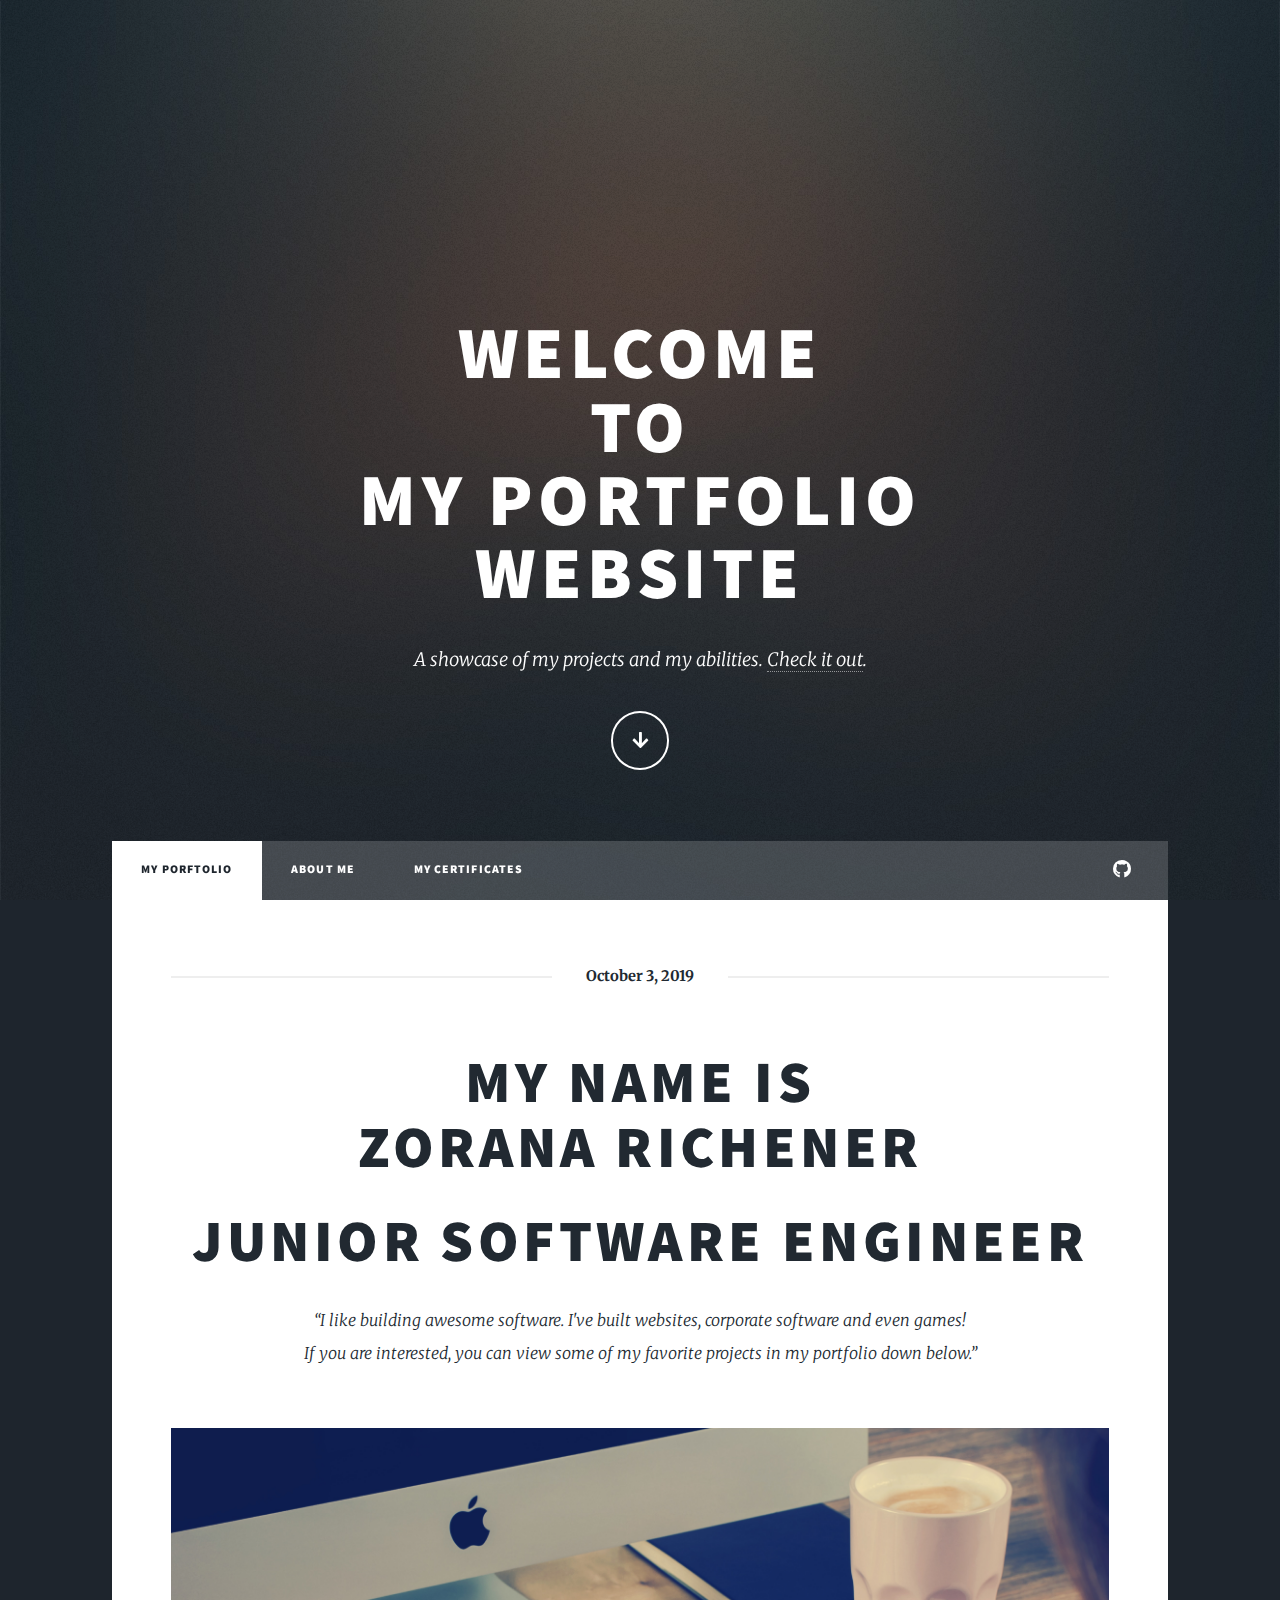
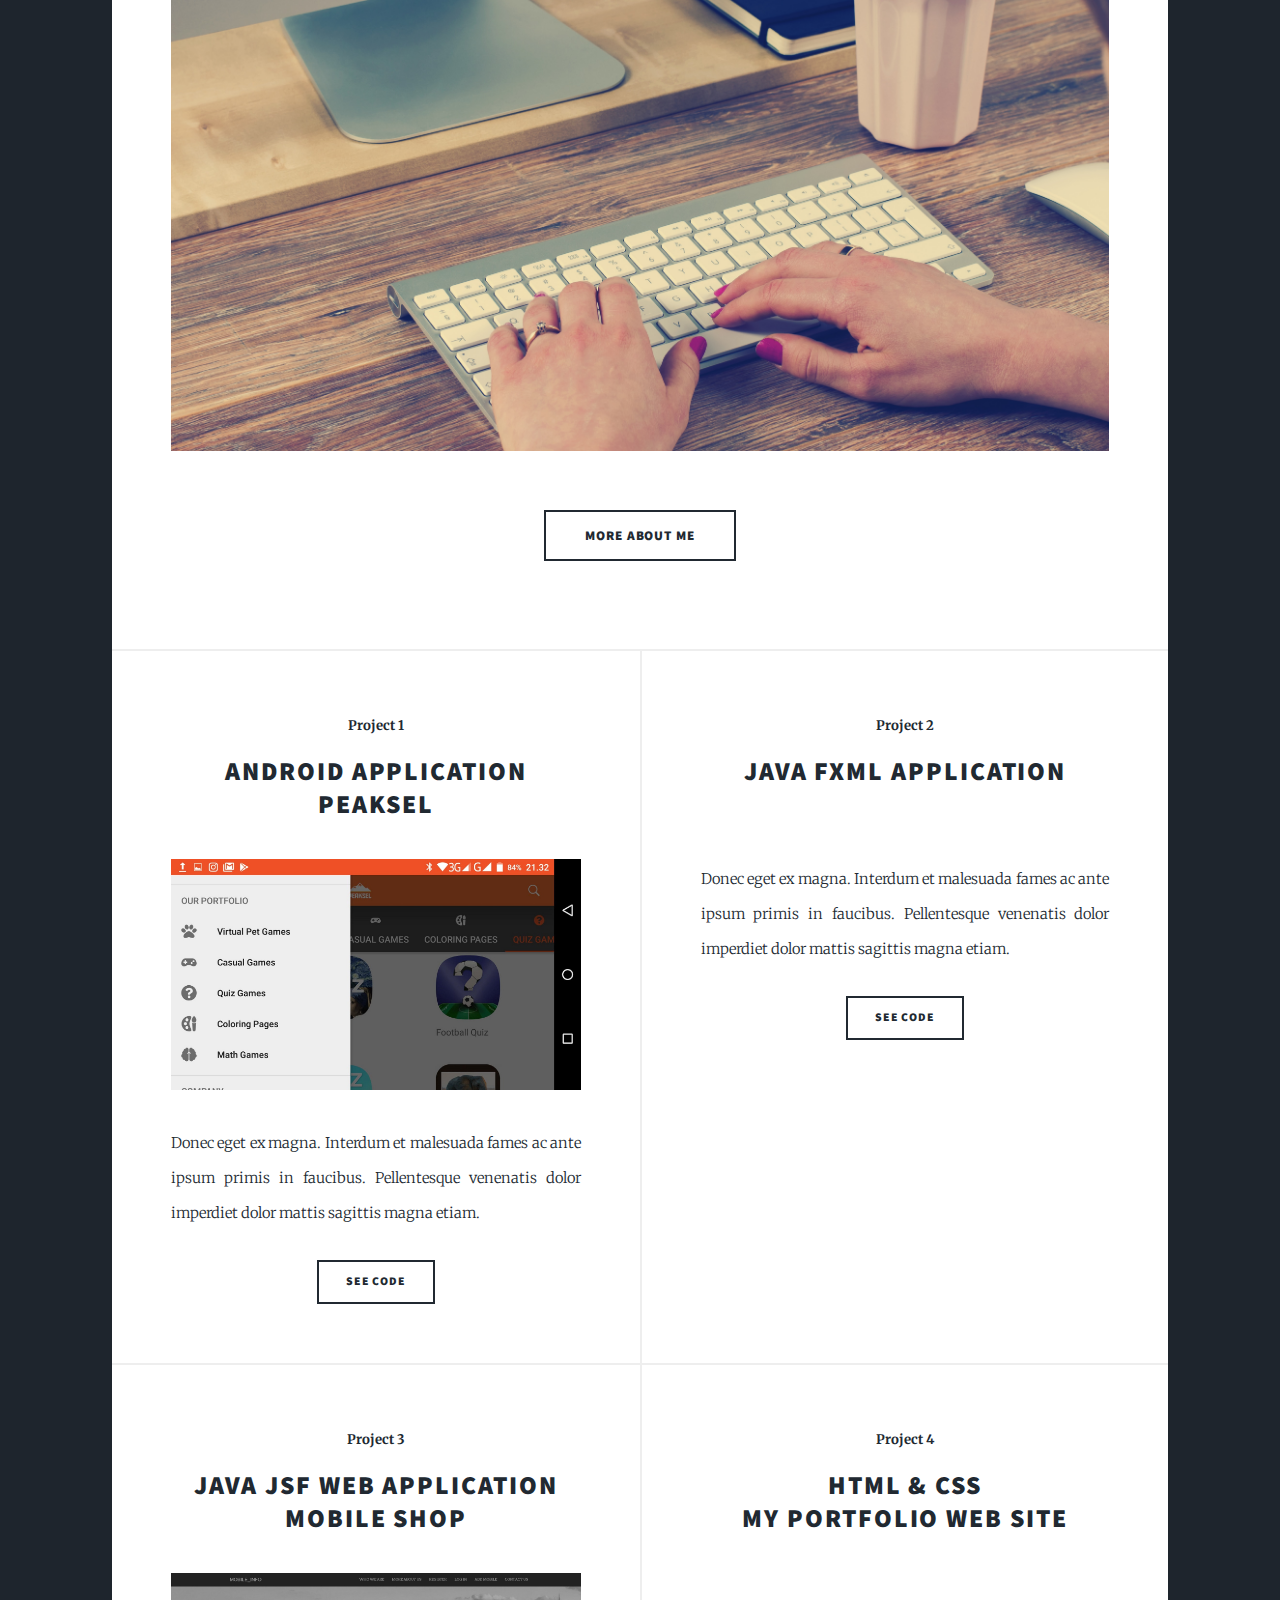
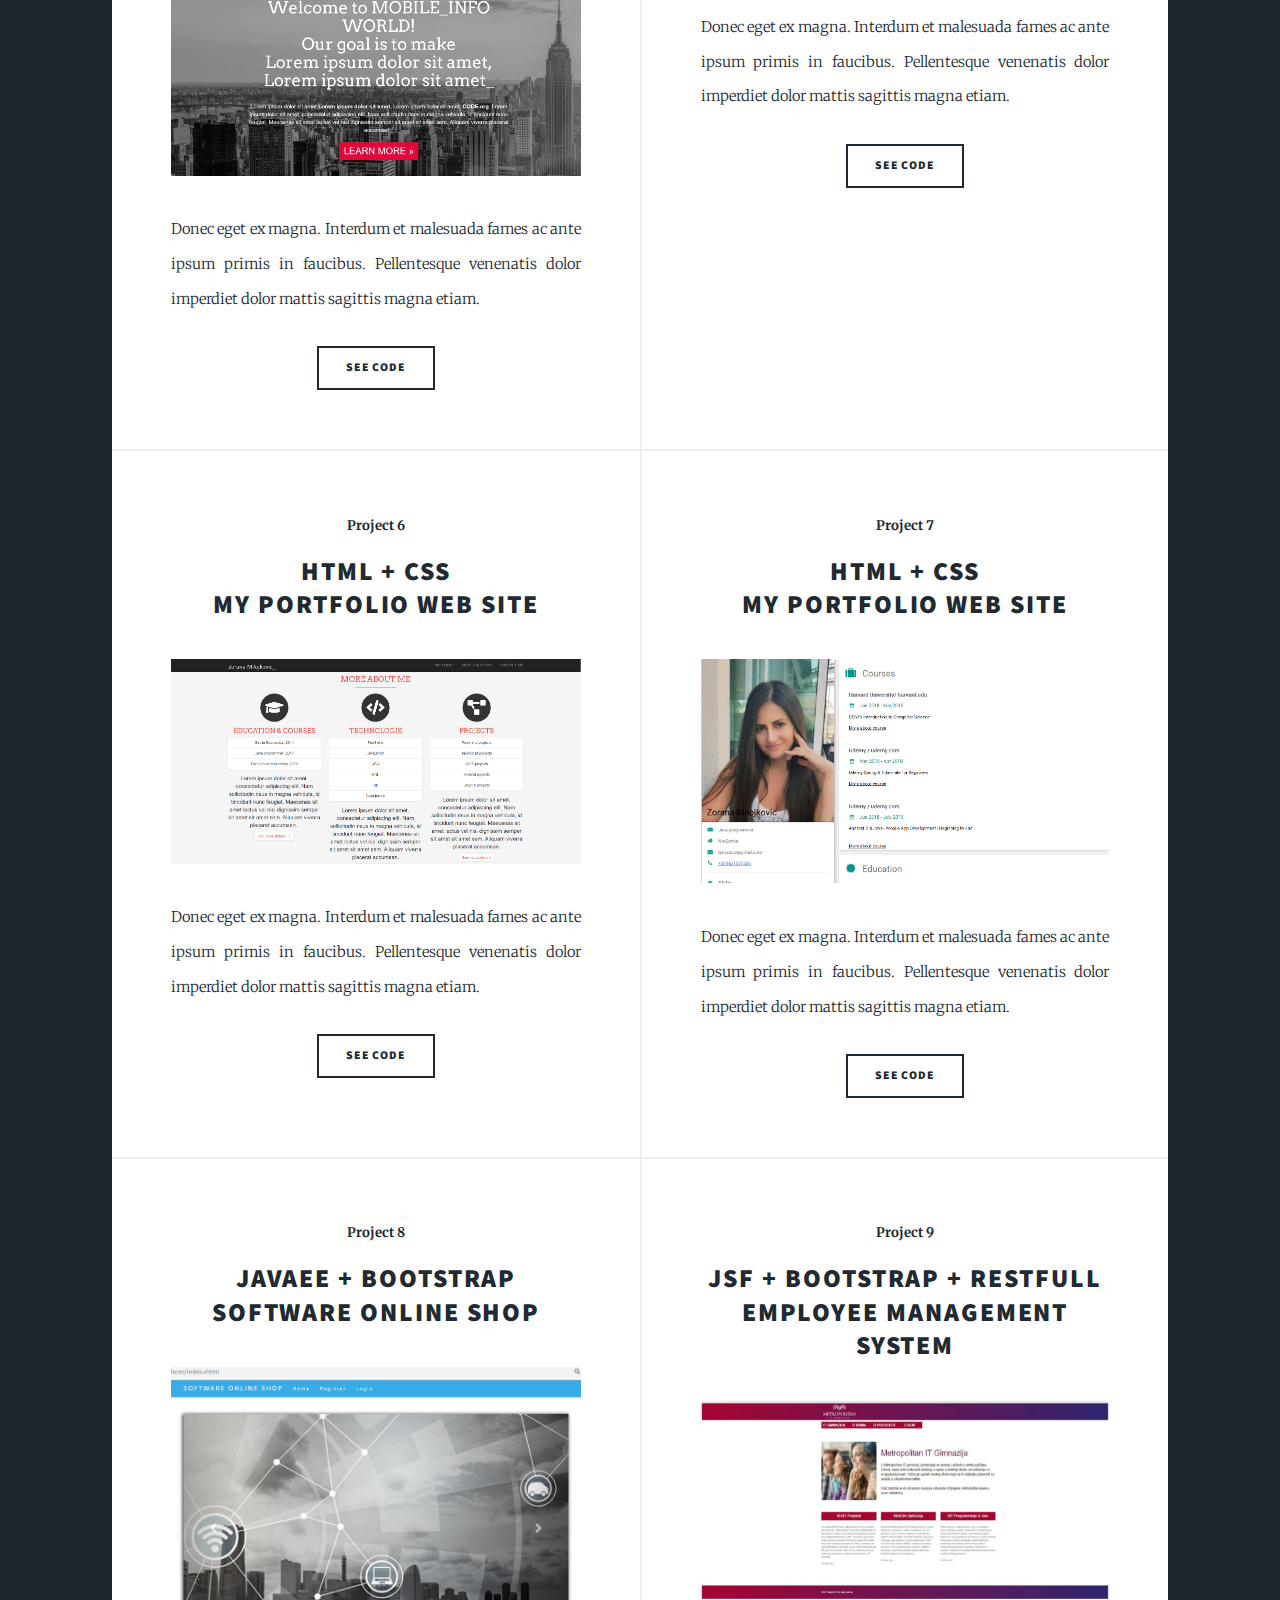
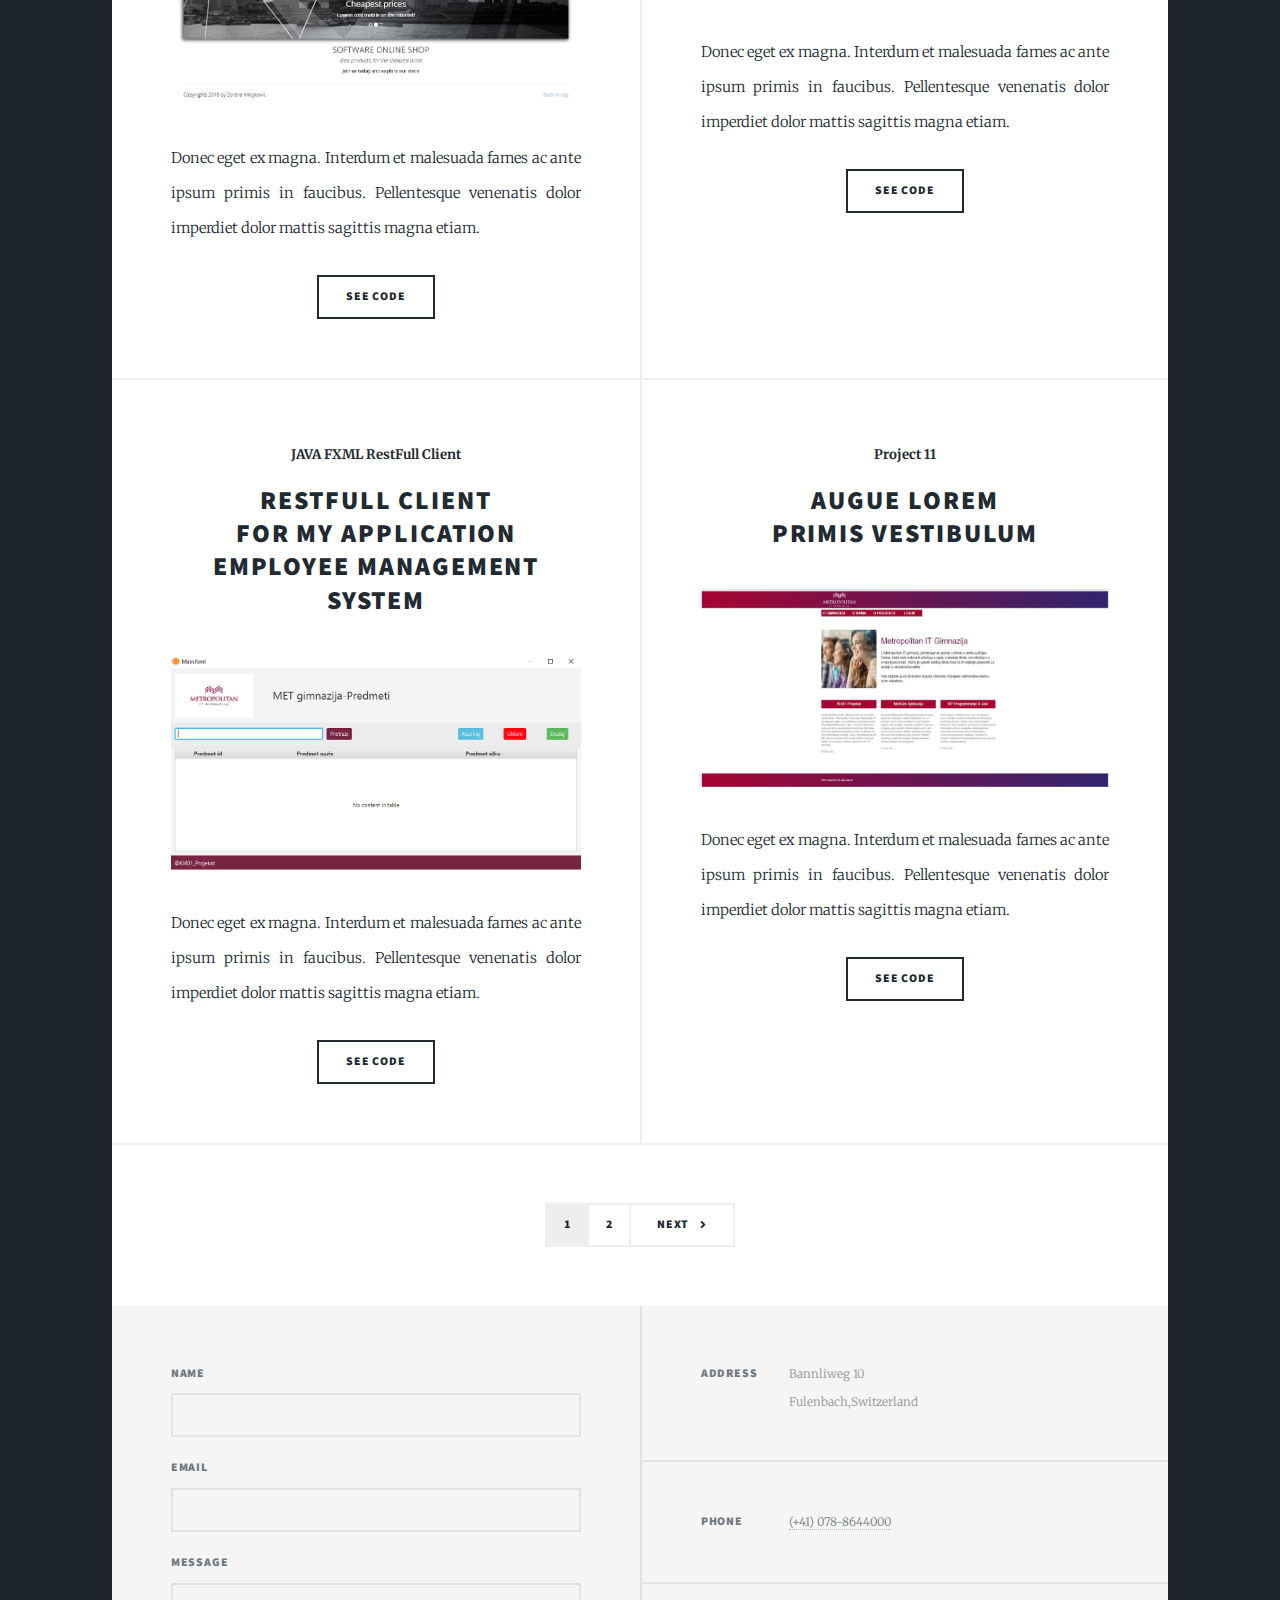
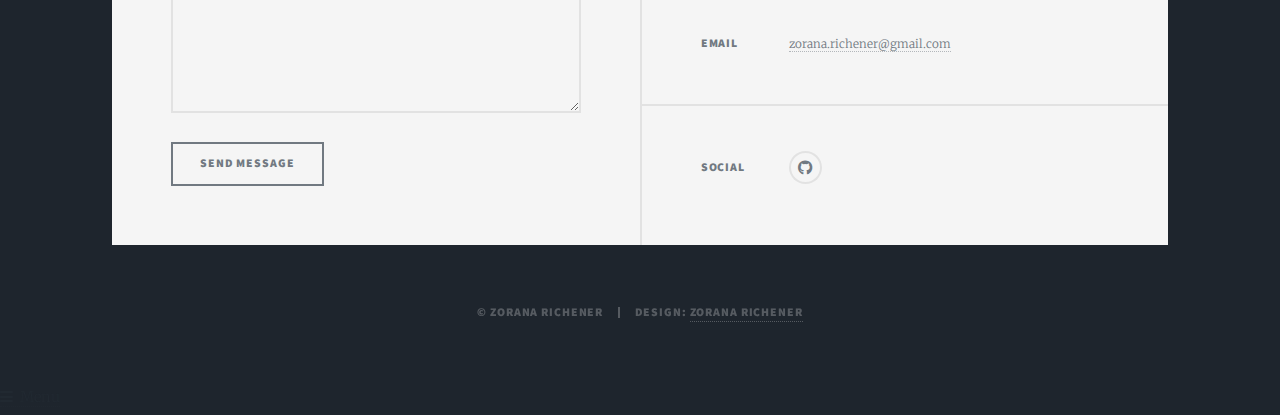
==== index.html @ 2e57a7f1 "Add files via upload" ====
<!DOCTYPE HTML>

<html>
	<head>
		<title>Zorana Richener Portfolio </title>
		<meta charset="utf-8" />
		<meta name="viewport" content="width=device-width, initial-scale=1, user-scalable=no" />
		<link rel="stylesheet" href="assets/css/main.css" />
		<noscript><link rel="stylesheet" href="assets/css/noscript.css" /></noscript>
	</head>
	<body class="is-preload">

		<!-- Wrapper -->
			<div id="wrapper" class="fade-in">

				<!-- Intro -->
					<div id="intro">
						<h1>WELCOME<br />
						to<br />
					 my Portfolio<br />
						website</h1>
						
						<p>A showcase of my projects and my abilities. <a href="#header">Check it out</a>.</p>
						<ul class="actions">
							<li><a href="#header" class="button icon solid solo fa-arrow-down scrolly">Continue</a></li>
						</ul>
					</div>

				<!-- Header -->
					<header id="header">
						<a href="index.html" class="logo">Portfolio</a>
					</header>

				<!-- Nav -->
					<nav id="nav">
						<ul class="links">
							<li class="active"><a href="index.html">My Porftolio</a></li>
							<li><a href="about_me.html">About me</a></li>
							<li><a href="certificates.html">My certificates</a></li>
							
							
						</ul>
						<ul class="icons">
							
							
							<li><a href="https://github.com/ZoranaRichener" class="icon brands fa-github"><span class="label">GitHub</span></a></li>
						</ul>
					</nav>

				<!-- Main -->
					<div id="main">

						<!-- Featured Post -->
							<article class="post featured">
								<header class="major">
									<span class="date">October 3, 2019</span>
									<h2><a href="#">My name is <br />
									Zorana Richener</a></h2>
									<h1>Junior software engineer</h1>
									
									
									<p>“I like building awesome software. I've built websites, corporate software and even games! <br />
										If you are interested, you can view some of my favorite projects in my portfolio down below.”
								
									</p>
								</header>
								<a href="#" class="image main"><img src="images/main.jpg" alt="" /></a>
								<ul class="actions special">
									<li><a href="about_me.html" class="button large">More about me </a></li>
								</ul>
							</article>

						<!-- Posts -->
							<section class="posts">
								<article>
									<header>
										<span class="date">Project 1</span>
										<h2><a href="#">Android Application<br />
										Peaksel </a></h2>
									</header>
									<a href="#" class="image fit"><img src="images/peakselapp.jpg" alt="" /></a>
									<p>Donec eget ex magna. Interdum et malesuada fames ac ante ipsum primis in faucibus. Pellentesque venenatis dolor imperdiet dolor mattis sagittis magna etiam.</p>
									<ul class="actions special">
										<li><a href="https://github.com/ZoranaRichener/peakselApp" class="button">See code</a></li>
									</ul>
								</article>
								<article>
									<header>
										<span class="date">Project 2</span>
										<h2><a href="#">Java FXML Application<br />
										</a></h2>
									</header>
									<a href="#" class="image fit"><img src="images/tehnicki3.jpg" alt="" /></a>
									<p>Donec eget ex magna. Interdum et malesuada fames ac ante ipsum primis in faucibus. Pellentesque venenatis dolor imperdiet dolor mattis sagittis magna etiam.</p>
									<ul class="actions special">
										<li><a href="#" class="button">See code</a></li>
									</ul>
								</article>
								<article>
									<header>
										<span class="date">Project 3</span>
										<h2><a href="#">Java JSF Web Application<br />
										Mobile Shop </a></h2>
									</header>
									<a href="#" class="image fit"><img src="images/mobile_info.jpg" alt="" /></a>
									<p>Donec eget ex magna. Interdum et malesuada fames ac ante ipsum primis in faucibus. Pellentesque venenatis dolor imperdiet dolor mattis sagittis magna etiam.</p>
									<ul class="actions special">
										<li><a href="https://github.com/ZoranaRichener/mobile.info.com" class="button">See code</a></li>
									</ul>
								</article>
								<article>
									<header>
										<span class="date">Project 4</span>
										<h2><a href="#">HTML & CSS <br />
										My portfolio web site</a></h2>
									</header>
									<a href="#" class="image fit"><img src="images/portfolio_web_site.jpg" alt="" /></a>
									<p>Donec eget ex magna. Interdum et malesuada fames ac ante ipsum primis in faucibus. Pellentesque venenatis dolor imperdiet dolor mattis sagittis magna etiam.</p>
									<ul class="actions special">
										<li><a href="https://github.com/ZoranaRichener/myPorftolio1" class="button">See code</a></li>
									</ul>
								</article>
								<article>
									<header>
										<span class="date">Project 6</span>
										<h2><a href="#">HTML + CSS<br />
										My portfolio web site</a></h2>
									</header>
									<a href="#" class="image fit"><img src="images/cv2.png" alt="" /></a>
									<p>Donec eget ex magna. Interdum et malesuada fames ac ante ipsum primis in faucibus. Pellentesque venenatis dolor imperdiet dolor mattis sagittis magna etiam.</p>
									<ul class="actions special">
										<li><a href="#" class="button">See code</a></li>
									</ul>
								</article>
								<article>
									<header>
										<span class="date">Project 7</span>
										<h2><a href="#">HTML + CSS<br />
										My portfolio web site</a></h2>
									</header>
									<a href="#" class="image fit"><img src="images/cv1.png" alt="" /></a>
									<p>Donec eget ex magna. Interdum et malesuada fames ac ante ipsum primis in faucibus. Pellentesque venenatis dolor imperdiet dolor mattis sagittis magna etiam.</p>
									<ul class="actions special">
										<li><a href="#" class="button">See code</a></li>
									</ul>
								</article>
								<article>
									<header>
										<span class="date">Project 8</span>
										<h2><a href="#">JavaEE + Bootstrap<br />
										Software online shop</a></h2>
									</header>
									<a href="#" class="image fit"><img src="images/index.png" alt="" /></a>
									<p>Donec eget ex magna. Interdum et malesuada fames ac ante ipsum primis in faucibus. Pellentesque venenatis dolor imperdiet dolor mattis sagittis magna etiam.</p>
									<ul class="actions special">
										<li><a href="https://github.com/ZoranaRichener/sofware.webshop.com" class="button">See code</a></li>
									</ul>
								</article>
								<article>
									<header>
										<span class="date">Project 9</span>
										<h2><a href="#">JSF + Bootstrap + RestFull<br />
										Employee management system</a></h2>
									</header>
									<a href="#" class="image fit"><img src="images/jsf_app.png" alt="" /></a>
									<p>Donec eget ex magna. Interdum et malesuada fames ac ante ipsum primis in faucibus. Pellentesque venenatis dolor imperdiet dolor mattis sagittis magna etiam.</p>
									<ul class="actions special">
										<li><a href="https://github.com/ZoranaRichener/ems.com" class="button">See code</a></li>
									</ul>
								</article>
								<article>
									<header>
										<span class="date">JAVA FXML RestFull Client</span>
										<h2><a href="#">RestFull client<br />
										 for my application Employee management system</a></h2>
									</header>
									<a href="#" class="image fit"><img src="images/jxfml_klijent.png" alt="" /></a>
									<p>Donec eget ex magna. Interdum et malesuada fames ac ante ipsum primis in faucibus. Pellentesque venenatis dolor imperdiet dolor mattis sagittis magna etiam.</p>
									<ul class="actions special">
										<li><a href="https://github.com/ZoranaRichener/javafx.restclient" class="button">See code</a></li>
									</ul>
								</article>
								<article>
									<header>
										<span class="date">Project 11</span>
										<h2><a href="#">Augue lorem<br />
										primis vestibulum</a></h2>
									</header>
									<a href="#" class="image fit"><img src="images/jsf_app.png" alt="" /></a>
									<p>Donec eget ex magna. Interdum et malesuada fames ac ante ipsum primis in faucibus. Pellentesque venenatis dolor imperdiet dolor mattis sagittis magna etiam.</p>
									<ul class="actions special">
										<li><a href="#" class="button">See code</a></li>
									</ul>
								</article>
							</section>

						<!-- Footer -->
							<footer>
								<div class="pagination">
									<!--<a href="#" class="previous">Prev</a>-->
									<a href="#" class="page active">1</a>
									<a href="#" class="page">2</a>
							
									<a href="#" class="next">Next</a>
								</div>
							</footer>

					</div>

				<!-- Footer -->
					<footer id="footer">
						<section>
							<form method="post" action="#">
								<div class="fields">
									<div class="field">
										<label for="name">Name</label>
										<input type="text" name="name" id="name" />
									</div>
									<div class="field">
										<label for="email">Email</label>
										<input type="text" name="email" id="email" />
									</div>
									<div class="field">
										<label for="message">Message</label>
										<textarea name="message" id="message" rows="3"></textarea>
									</div>
								</div>
								<ul class="actions">
									<li><input type="submit" value="Send Message" /></li>
								</ul>
							</form>
						</section>
						<section class="split contact">
							<section class="alt">
								<h3>Address</h3>
								<p>Bannliweg 10<br />
								Fulenbach,Switzerland</p>
							</section>
							<section>
								<h3>Phone</h3>
								<p><a href="#">(+41) 078-8644000</a></p>
							</section>
							<section>
								<h3>Email</h3>
								<p><a href="#">zorana.richener@gmail.com</a></p>
							</section>
							<section>
								<h3>Social</h3>
								<ul class="icons alt">
									
									<li><a href="https://github.com/ZoranaRichener" class="icon brands alt fa-github"><span class="label">GitHub</span></a></li>
								</ul>
							</section>
						</section>
					</footer>

				<!-- Copyright -->
					<div id="copyright">
						<ul><li>&copy; Zorana Richener</li><li>Design: <a href="#">Zorana Richener</a></li></ul>
					</div>

			</div>

		<!-- Scripts -->
			<script src="assets/js/jquery.min.js"></script>
			<script src="assets/js/jquery.scrollex.min.js"></script>
			<script src="assets/js/jquery.scrolly.min.js"></script>
			<script src="assets/js/browser.min.js"></script>
			<script src="assets/js/breakpoints.min.js"></script>
			<script src="assets/js/util.js"></script>
			<script src="assets/js/main.js"></script>

	</body>
</html>
---- assets/css/main.css ----
@import url(fontawesome-all.min.css);
@import url("https://fonts.googleapis.com/css?family=Merriweather:300,700,300italic,700italic|Source+Sans+Pro:900");



html, body, div, span, applet, object,
iframe, h1, h2, h3, h4, h5, h6, p, blockquote,
pre, a, abbr, acronym, address, big, cite,
code, del, dfn, em, img, ins, kbd, q, s, samp,
small, strike, strong, sub, sup, tt, var, b,
u, i, center, dl, dt, dd, ol, ul, li, fieldset,
form, label, legend, table, caption, tbody,
tfoot, thead, tr, th, td, article, aside,
canvas, details, embed, figure, figcaption,
footer, header, hgroup, menu, nav, output, ruby,
section, summary, time, mark, audio, video {
	margin: 0;
	padding: 0;
	border: 0;
	font-size: 100%;
	font: inherit;
	vertical-align: baseline;}

article, aside, details, figcaption, figure,
footer, header, hgroup, menu, nav, section {
	display: block;}

body {
	line-height: 1;
}

ol, ul {
	list-style: none;
}

blockquote, q {
	quotes: none;
}

	blockquote:before, blockquote:after, q:before, q:after {
		content: '';
		content: none;
	}

table {
	border-collapse: collapse;
	border-spacing: 0;
}

body {
	-webkit-text-size-adjust: none;
}

mark {
	background-color: transparent;
	color: inherit;
}

input::-moz-focus-inner {
	border: 0;
	padding: 0;
}


h2 {
  text-align: center;
}

input, select, textarea {
	-moz-appearance: none;
	-webkit-appearance: none;
	-ms-appearance: none;
	appearance: none;
}

/* Basic */

	@-ms-viewport {
		width: device-width;
	}

	body {
		-ms-overflow-style: scrollbar;
	}

	@media screen and (max-width: 480px) {

		html, body {
			min-width: 320px;
		}

	}

	html {
		box-sizing: border-box;
	}

	*, *:before, *:after {
		box-sizing: inherit;
	}

	body {
		background-color: #1e252d;
	}

		body.is-preload *, body.is-preload *:before, body.is-preload *:after {
			-moz-animation: none !important;
			-webkit-animation: none !important;
			-ms-animation: none !important;
			animation: none !important;
			-moz-transition: none !important;
			-webkit-transition: none !important;
			-ms-transition: none !important;
			transition: none !important;
		}

/* Type */

	html {
		font-size: 16pt;
	}

		@media screen and (max-width: 1680px) {

			html {
				font-size: 12pt;
			}

		}

		@media screen and (max-width: 1280px) {

			html {
				font-size: 11pt;
			}

		}

		@media screen and (max-width: 360px) {

			html {
				font-size: 10pt;
			}

		}

	body {
		color: #212931;
	}

	body, input, select, textarea {
		font-family: "Merriweather", Georgia, serif;
		font-weight: 300;
		font-size: 1rem;
		line-height: 2.375;
	}

	a {
		-moz-transition: color 0.2s ease-in-out, background-color 0.2s ease-in-out, border-color 0.2s ease-in-out, box-shadow 0.2s ease-in-out;
		-webkit-transition: color 0.2s ease-in-out, background-color 0.2s ease-in-out, border-color 0.2s ease-in-out, box-shadow 0.2s ease-in-out;
		-ms-transition: color 0.2s ease-in-out, background-color 0.2s ease-in-out, border-color 0.2s ease-in-out, box-shadow 0.2s ease-in-out;
		transition: color 0.2s ease-in-out, background-color 0.2s ease-in-out, border-color 0.2s ease-in-out, box-shadow 0.2s ease-in-out;
		border-bottom: dotted 1px;
		text-decoration: none;
	}

		a:hover {
			border-bottom-color: transparent;
		}

	strong, b {
		font-weight: 600;
	}

	em, i {
		font-style: italic;
	}

	p {
		text-align: justify;
		margin: 0 0 2rem 0;
	}

	h1, h2, h3, h4, h5, h6 {
		font-family: "Source Sans Pro", Helvetica, sans-serif;
		font-weight: 900;
		line-height: 1.5;
		letter-spacing: 0.075em;
		text-transform: uppercase;
		margin: 0 0 1rem 0;
	}

		h1 a, h2 a, h3 a, h4 a, h5 a, h6 a {
			border-bottom: 0;
			color: inherit;
			text-decoration: none;
		}

	h1 {
		font-size: 4rem;
		line-height: 1.1;
		margin: 0 0 2rem 0;
	}

	h2 {
		font-size: 1.75rem;
		line-height: 1.3;
		margin: 0 0 1.5rem 0;
	}

	h3 {
		font-size: 1.25rem;
		margin: 0 0 1.5rem 0;
	}

	h4 {
		font-size: 1rem;
	}

	h5 {
		font-size: 0.9rem;
	}

	h6 {
		font-size: 0.8rem;
	}

	sub {
		font-size: 0.8rem;
		position: relative;
		top: 0.5rem;
	}

	sup {
		font-size: 0.8rem;
		position: relative;
		top: -0.5rem;
	}

	blockquote {
		border-left: solid 4px;
		font-style: italic;
		margin: 0 0 2rem 0;
		padding: 0.5rem 0 0.5rem 2rem;
	}

	code {
		border: solid 2px;
		font-family: "Courier New", monospace;
		font-size: 0.9rem;
		margin: 0 0.25rem;
		padding: 0.25rem 0.65rem;
	}

	pre {
		-webkit-overflow-scrolling: touch;
		font-family: "Courier New", monospace;
		font-size: 0.9rem;
		margin: 0 0 2rem 0;
	}

		pre code {
			display: block;
			line-height: 1.75;
			padding: 1rem 1.5rem;
			overflow-x: auto;
		}

	hr {
		border: 0;
		border-bottom: solid 2px;
		margin: 3rem 0;
	}

		hr.major {
			margin: 5rem 0;
		}

	.align-left {
		text-align: left;
	}

	.align-center {
		text-align: center;
	}

	.align-right {
		text-align: right;
	}

	input, select, textarea {
		color: #212931;
	}

	a {
		color: #212931;
		border-bottom-color: rgba(33, 41, 49, 0.5);
	}

		a:hover {
			border-bottom-color: transparent;
			color: #18bfef !important;
		}

	strong, b {
		color: #212931;
	}

	h1, h2, h3, h4, h5, h6 {
		color: #212931;
	}

	blockquote {
		border-left-color: #eeeeee;
	}

	code {
		background: rgba(220, 220, 220, 0.25);
		border-color: #eeeeee;
	}

	hr {
		border-bottom-color: #eeeeee;
	}

/* Row */

	.row {
		display: flex;
		flex-wrap: wrap;
		box-sizing: border-box;
		align-items: stretch;
	}

		.row > * {
			box-sizing: border-box;
		}

		.row.gtr-uniform > * > :last-child {
			margin-bottom: 0;
		}

		.row.aln-left {
			justify-content: flex-start;
		}

		.row.aln-center {
			justify-content: center;
		}

		.row.aln-right {
			justify-content: flex-end;
		}

		.row.aln-top {
			align-items: flex-start;
		}

		.row.aln-middle {
			align-items: center;
		}

		.row.aln-bottom {
			align-items: flex-end;
		}

		.row > .imp {
			order: -1;
		}

		.row > .col-1 {
			width: 8.33333%;
		}

		.row > .off-1 {
			margin-left: 8.33333%;
		}

		.row > .col-2 {
			width: 16.66667%;
		}

		.row > .off-2 {
			margin-left: 16.66667%;
		}

		.row > .col-3 {
			width: 25%;
		}

		.row > .off-3 {
			margin-left: 25%;
		}

		.row > .col-4 {
			width: 33.33333%;
		}

		.row > .off-4 {
			margin-left: 33.33333%;
		}

		.row > .col-5 {
			width: 41.66667%;
		}

		.row > .off-5 {
			margin-left: 41.66667%;
		}

		.row > .col-6 {
			width: 50%;
		}

		.row > .off-6 {
			margin-left: 50%;
		}

		.row > .col-7 {
			width: 58.33333%;
		}

		.row > .off-7 {
			margin-left: 58.33333%;
		}

		.row > .col-8 {
			width: 66.66667%;
		}

		.row > .off-8 {
			margin-left: 66.66667%;
		}

		.row > .col-9 {
			width: 75%;
		}

		.row > .off-9 {
			margin-left: 75%;
		}

		.row > .col-10 {
			width: 83.33333%;
		}

		.row > .off-10 {
			margin-left: 83.33333%;
		}

		.row > .col-11 {
			width: 91.66667%;
		}

		.row > .off-11 {
			margin-left: 91.66667%;
		}

		.row > .col-12 {
			width: 100%;
		}

		.row > .off-12 {
			margin-left: 100%;
		}

		.row.gtr-0 {
			margin-top: 0;
			margin-left: 0rem;
		}

			.row.gtr-0 > * {
				padding: 0 0 0 0rem;
			}

			.row.gtr-0.gtr-uniform {
				margin-top: 0rem;
			}

				.row.gtr-0.gtr-uniform > * {
					padding-top: 0rem;
				}

		.row.gtr-25 {
			margin-top: 0;
			margin-left: -0.375rem;
		}

			.row.gtr-25 > * {
				padding: 0 0 0 0.375rem;
			}

			.row.gtr-25.gtr-uniform {
				margin-top: -0.375rem;
			}

				.row.gtr-25.gtr-uniform > * {
					padding-top: 0.375rem;
				}

		.row.gtr-50 {
			margin-top: 0;
			margin-left: -0.75rem;
		}

			.row.gtr-50 > * {
				padding: 0 0 0 0.75rem;
			}

			.row.gtr-50.gtr-uniform {
				margin-top: -0.75rem;
			}

				.row.gtr-50.gtr-uniform > * {
					padding-top: 0.75rem;
				}

		.row {
			margin-top: 0;
			margin-left: -1.5rem;
		}

			.row > * {
				padding: 0 0 0 1.5rem;
			}

			.row.gtr-uniform {
				margin-top: -1.5rem;
			}

				.row.gtr-uniform > * {
					padding-top: 1.5rem;
				}

		.row.gtr-150 {
			margin-top: 0;
			margin-left: -2.25rem;
		}

			.row.gtr-150 > * {
				padding: 0 0 0 2.25rem;
			}

			.row.gtr-150.gtr-uniform {
				margin-top: -2.25rem;
			}

				.row.gtr-150.gtr-uniform > * {
					padding-top: 2.25rem;
				}

		.row.gtr-200 {
			margin-top: 0;
			margin-left: -3rem;
		}

			.row.gtr-200 > * {
				padding: 0 0 0 3rem;
			}

			.row.gtr-200.gtr-uniform {
				margin-top: -3rem;
			}

				.row.gtr-200.gtr-uniform > * {
					padding-top: 3rem;
				}

		@media screen and (max-width: 1680px) {

			.row {
				display: flex;
				flex-wrap: wrap;
				box-sizing: border-box;
				align-items: stretch;
			}

				.row > * {
					box-sizing: border-box;
				}

				.row.gtr-uniform > * > :last-child {
					margin-bottom: 0;
				}

				.row.aln-left {
					justify-content: flex-start;
				}

				.row.aln-center {
					justify-content: center;
				}

				.row.aln-right {
					justify-content: flex-end;
				}

				.row.aln-top {
					align-items: flex-start;
				}

				.row.aln-middle {
					align-items: center;
				}

				.row.aln-bottom {
					align-items: flex-end;
				}

				.row > .imp-xlarge {
					order: -1;
				}

				.row > .col-1-xlarge {
					width: 8.33333%;
				}

				.row > .off-1-xlarge {
					margin-left: 8.33333%;
				}

				.row > .col-2-xlarge {
					width: 16.66667%;
				}

				.row > .off-2-xlarge {
					margin-left: 16.66667%;
				}

				.row > .col-3-xlarge {
					width: 25%;
				}

				.row > .off-3-xlarge {
					margin-left: 25%;
				}

				.row > .col-4-xlarge {
					width: 33.33333%;
				}

				.row > .off-4-xlarge {
					margin-left: 33.33333%;
				}

				.row > .col-5-xlarge {
					width: 41.66667%;
				}

				.row > .off-5-xlarge {
					margin-left: 41.66667%;
				}

				.row > .col-6-xlarge {
					width: 50%;
				}

				.row > .off-6-xlarge {
					margin-left: 50%;
				}

				.row > .col-7-xlarge {
					width: 58.33333%;
				}

				.row > .off-7-xlarge {
					margin-left: 58.33333%;
				}

				.row > .col-8-xlarge {
					width: 66.66667%;
				}

				.row > .off-8-xlarge {
					margin-left: 66.66667%;
				}

				.row > .col-9-xlarge {
					width: 75%;
				}

				.row > .off-9-xlarge {
					margin-left: 75%;
				}

				.row > .col-10-xlarge {
					width: 83.33333%;
				}

				.row > .off-10-xlarge {
					margin-left: 83.33333%;
				}

				.row > .col-11-xlarge {
					width: 91.66667%;
				}

				.row > .off-11-xlarge {
					margin-left: 91.66667%;
				}

				.row > .col-12-xlarge {
					width: 100%;
				}

				.row > .off-12-xlarge {
					margin-left: 100%;
				}

				.row.gtr-0 {
					margin-top: 0;
					margin-left: 0rem;
				}

					.row.gtr-0 > * {
						padding: 0 0 0 0rem;
					}

					.row.gtr-0.gtr-uniform {
						margin-top: 0rem;
					}

						.row.gtr-0.gtr-uniform > * {
							padding-top: 0rem;
						}

				.row.gtr-25 {
					margin-top: 0;
					margin-left: -0.375rem;
				}

					.row.gtr-25 > * {
						padding: 0 0 0 0.375rem;
					}

					.row.gtr-25.gtr-uniform {
						margin-top: -0.375rem;
					}

						.row.gtr-25.gtr-uniform > * {
							padding-top: 0.375rem;
						}

				.row.gtr-50 {
					margin-top: 0;
					margin-left: -0.75rem;
				}

					.row.gtr-50 > * {
						padding: 0 0 0 0.75rem;
					}

					.row.gtr-50.gtr-uniform {
						margin-top: -0.75rem;
					}

						.row.gtr-50.gtr-uniform > * {
							padding-top: 0.75rem;
						}

				.row {
					margin-top: 0;
					margin-left: -1.5rem;
				}

					.row > * {
						padding: 0 0 0 1.5rem;
					}

					.row.gtr-uniform {
						margin-top: -1.5rem;
					}

						.row.gtr-uniform > * {
							padding-top: 1.5rem;
						}

				.row.gtr-150 {
					margin-top: 0;
					margin-left: -2.25rem;
				}

					.row.gtr-150 > * {
						padding: 0 0 0 2.25rem;
					}

					.row.gtr-150.gtr-uniform {
						margin-top: -2.25rem;
					}

						.row.gtr-150.gtr-uniform > * {
							padding-top: 2.25rem;
						}

				.row.gtr-200 {
					margin-top: 0;
					margin-left: -3rem;
				}

					.row.gtr-200 > * {
						padding: 0 0 0 3rem;
					}

					.row.gtr-200.gtr-uniform {
						margin-top: -3rem;
					}

						.row.gtr-200.gtr-uniform > * {
							padding-top: 3rem;
						}

		}

		@media screen and (max-width: 1280px) {

			.row {
				display: flex;
				flex-wrap: wrap;
				box-sizing: border-box;
				align-items: stretch;
			}

				.row > * {
					box-sizing: border-box;
				}

				.row.gtr-uniform > * > :last-child {
					margin-bottom: 0;
				}

				.row.aln-left {
					justify-content: flex-start;
				}

				.row.aln-center {
					justify-content: center;
				}

				.row.aln-right {
					justify-content: flex-end;
				}

				.row.aln-top {
					align-items: flex-start;
				}

				.row.aln-middle {
					align-items: center;
				}

				.row.aln-bottom {
					align-items: flex-end;
				}

				.row > .imp-large {
					order: -1;
				}

				.row > .col-1-large {
					width: 8.33333%;
				}

				.row > .off-1-large {
					margin-left: 8.33333%;
				}

				.row > .col-2-large {
					width: 16.66667%;
				}

				.row > .off-2-large {
					margin-left: 16.66667%;
				}

				.row > .col-3-large {
					width: 25%;
				}

				.row > .off-3-large {
					margin-left: 25%;
				}

				.row > .col-4-large {
					width: 33.33333%;
				}

				.row > .off-4-large {
					margin-left: 33.33333%;
				}

				.row > .col-5-large {
					width: 41.66667%;
				}

				.row > .off-5-large {
					margin-left: 41.66667%;
				}

				.row > .col-6-large {
					width: 50%;
				}

				.row > .off-6-large {
					margin-left: 50%;
				}

				.row > .col-7-large {
					width: 58.33333%;
				}

				.row > .off-7-large {
					margin-left: 58.33333%;
				}

				.row > .col-8-large {
					width: 66.66667%;
				}

				.row > .off-8-large {
					margin-left: 66.66667%;
				}

				.row > .col-9-large {
					width: 75%;
				}

				.row > .off-9-large {
					margin-left: 75%;
				}

				.row > .col-10-large {
					width: 83.33333%;
				}

				.row > .off-10-large {
					margin-left: 83.33333%;
				}

				.row > .col-11-large {
					width: 91.66667%;
				}

				.row > .off-11-large {
					margin-left: 91.66667%;
				}

				.row > .col-12-large {
					width: 100%;
				}

				.row > .off-12-large {
					margin-left: 100%;
				}

				.row.gtr-0 {
					margin-top: 0;
					margin-left: 0rem;
				}

					.row.gtr-0 > * {
						padding: 0 0 0 0rem;
					}

					.row.gtr-0.gtr-uniform {
						margin-top: 0rem;
					}

						.row.gtr-0.gtr-uniform > * {
							padding-top: 0rem;
						}

				.row.gtr-25 {
					margin-top: 0;
					margin-left: -0.375rem;
				}

					.row.gtr-25 > * {
						padding: 0 0 0 0.375rem;
					}

					.row.gtr-25.gtr-uniform {
						margin-top: -0.375rem;
					}

						.row.gtr-25.gtr-uniform > * {
							padding-top: 0.375rem;
						}

				.row.gtr-50 {
					margin-top: 0;
					margin-left: -0.75rem;
				}

					.row.gtr-50 > * {
						padding: 0 0 0 0.75rem;
					}

					.row.gtr-50.gtr-uniform {
						margin-top: -0.75rem;
					}

						.row.gtr-50.gtr-uniform > * {
							padding-top: 0.75rem;
						}

				.row {
					margin-top: 0;
					margin-left: -1.5rem;
				}

					.row > * {
						padding: 0 0 0 1.5rem;
					}

					.row.gtr-uniform {
						margin-top: -1.5rem;
					}

						.row.gtr-uniform > * {
							padding-top: 1.5rem;
						}

				.row.gtr-150 {
					margin-top: 0;
					margin-left: -2.25rem;
				}

					.row.gtr-150 > * {
						padding: 0 0 0 2.25rem;
					}

					.row.gtr-150.gtr-uniform {
						margin-top: -2.25rem;
					}

						.row.gtr-150.gtr-uniform > * {
							padding-top: 2.25rem;
						}

				.row.gtr-200 {
					margin-top: 0;
					margin-left: -3rem;
				}

					.row.gtr-200 > * {
						padding: 0 0 0 3rem;
					}

					.row.gtr-200.gtr-uniform {
						margin-top: -3rem;
					}

						.row.gtr-200.gtr-uniform > * {
							padding-top: 3rem;
						}

		}

		@media screen and (max-width: 980px) {

			.row {
				display: flex;
				flex-wrap: wrap;
				box-sizing: border-box;
				align-items: stretch;
			}

				.row > * {
					box-sizing: border-box;
				}

				.row.gtr-uniform > * > :last-child {
					margin-bottom: 0;
				}

				.row.aln-left {
					justify-content: flex-start;
				}

				.row.aln-center {
					justify-content: center;
				}

				.row.aln-right {
					justify-content: flex-end;
				}

				.row.aln-top {
					align-items: flex-start;
				}

				.row.aln-middle {
					align-items: center;
				}

				.row.aln-bottom {
					align-items: flex-end;
				}

				.row > .imp-medium {
					order: -1;
				}

				.row > .col-1-medium {
					width: 8.33333%;
				}

				.row > .off-1-medium {
					margin-left: 8.33333%;
				}

				.row > .col-2-medium {
					width: 16.66667%;
				}

				.row > .off-2-medium {
					margin-left: 16.66667%;
				}

				.row > .col-3-medium {
					width: 25%;
				}

				.row > .off-3-medium {
					margin-left: 25%;
				}

				.row > .col-4-medium {
					width: 33.33333%;
				}

				.row > .off-4-medium {
					margin-left: 33.33333%;
				}

				.row > .col-5-medium {
					width: 41.66667%;
				}

				.row > .off-5-medium {
					margin-left: 41.66667%;
				}

				.row > .col-6-medium {
					width: 50%;
				}

				.row > .off-6-medium {
					margin-left: 50%;
				}

				.row > .col-7-medium {
					width: 58.33333%;
				}

				.row > .off-7-medium {
					margin-left: 58.33333%;
				}

				.row > .col-8-medium {
					width: 66.66667%;
				}

				.row > .off-8-medium {
					margin-left: 66.66667%;
				}

				.row > .col-9-medium {
					width: 75%;
				}

				.row > .off-9-medium {
					margin-left: 75%;
				}

				.row > .col-10-medium {
					width: 83.33333%;
				}

				.row > .off-10-medium {
					margin-left: 83.33333%;
				}

				.row > .col-11-medium {
					width: 91.66667%;
				}

				.row > .off-11-medium {
					margin-left: 91.66667%;
				}

				.row > .col-12-medium {
					width: 100%;
				}

				.row > .off-12-medium {
					margin-left: 100%;
				}

				.row.gtr-0 {
					margin-top: 0;
					margin-left: 0rem;
				}

					.row.gtr-0 > * {
						padding: 0 0 0 0rem;
					}

					.row.gtr-0.gtr-uniform {
						margin-top: 0rem;
					}

						.row.gtr-0.gtr-uniform > * {
							padding-top: 0rem;
						}

				.row.gtr-25 {
					margin-top: 0;
					margin-left: -0.375rem;
				}

					.row.gtr-25 > * {
						padding: 0 0 0 0.375rem;
					}

					.row.gtr-25.gtr-uniform {
						margin-top: -0.375rem;
					}

						.row.gtr-25.gtr-uniform > * {
							padding-top: 0.375rem;
						}

				.row.gtr-50 {
					margin-top: 0;
					margin-left: -0.75rem;
				}

					.row.gtr-50 > * {
						padding: 0 0 0 0.75rem;
					}

					.row.gtr-50.gtr-uniform {
						margin-top: -0.75rem;
					}

						.row.gtr-50.gtr-uniform > * {
							padding-top: 0.75rem;
						}

				.row {
					margin-top: 0;
					margin-left: -1.5rem;
				}

					.row > * {
						padding: 0 0 0 1.5rem;
					}

					.row.gtr-uniform {
						margin-top: -1.5rem;
					}

						.row.gtr-uniform > * {
							padding-top: 1.5rem;
						}

				.row.gtr-150 {
					margin-top: 0;
					margin-left: -2.25rem;
				}

					.row.gtr-150 > * {
						padding: 0 0 0 2.25rem;
					}

					.row.gtr-150.gtr-uniform {
						margin-top: -2.25rem;
					}

						.row.gtr-150.gtr-uniform > * {
							padding-top: 2.25rem;
						}

				.row.gtr-200 {
					margin-top: 0;
					margin-left: -3rem;
				}

					.row.gtr-200 > * {
						padding: 0 0 0 3rem;
					}

					.row.gtr-200.gtr-uniform {
						margin-top: -3rem;
					}

						.row.gtr-200.gtr-uniform > * {
							padding-top: 3rem;
						}

		}

		@media screen and (max-width: 736px) {

			.row {
				display: flex;
				flex-wrap: wrap;
				box-sizing: border-box;
				align-items: stretch;
			}

				.row > * {
					box-sizing: border-box;
				}

				.row.gtr-uniform > * > :last-child {
					margin-bottom: 0;
				}

				.row.aln-left {
					justify-content: flex-start;
				}

				.row.aln-center {
					justify-content: center;
				}

				.row.aln-right {
					justify-content: flex-end;
				}

				.row.aln-top {
					align-items: flex-start;
				}

				.row.aln-middle {
					align-items: center;
				}

				.row.aln-bottom {
					align-items: flex-end;
				}

				.row > .imp-small {
					order: -1;
				}

				.row > .col-1-small {
					width: 8.33333%;
				}

				.row > .off-1-small {
					margin-left: 8.33333%;
				}

				.row > .col-2-small {
					width: 16.66667%;
				}

				.row > .off-2-small {
					margin-left: 16.66667%;
				}

				.row > .col-3-small {
					width: 25%;
				}

				.row > .off-3-small {
					margin-left: 25%;
				}

				.row > .col-4-small {
					width: 33.33333%;
				}

				.row > .off-4-small {
					margin-left: 33.33333%;
				}

				.row > .col-5-small {
					width: 41.66667%;
				}

				.row > .off-5-small {
					margin-left: 41.66667%;
				}

				.row > .col-6-small {
					width: 50%;
				}

				.row > .off-6-small {
					margin-left: 50%;
				}

				.row > .col-7-small {
					width: 58.33333%;
				}

				.row > .off-7-small {
					margin-left: 58.33333%;
				}

				.row > .col-8-small {
					width: 66.66667%;
				}

				.row > .off-8-small {
					margin-left: 66.66667%;
				}

				.row > .col-9-small {
					width: 75%;
				}

				.row > .off-9-small {
					margin-left: 75%;
				}

				.row > .col-10-small {
					width: 83.33333%;
				}

				.row > .off-10-small {
					margin-left: 83.33333%;
				}

				.row > .col-11-small {
					width: 91.66667%;
				}

				.row > .off-11-small {
					margin-left: 91.66667%;
				}

				.row > .col-12-small {
					width: 100%;
				}

				.row > .off-12-small {
					margin-left: 100%;
				}

				.row.gtr-0 {
					margin-top: 0;
					margin-left: 0rem;
				}

					.row.gtr-0 > * {
						padding: 0 0 0 0rem;
					}

					.row.gtr-0.gtr-uniform {
						margin-top: 0rem;
					}

						.row.gtr-0.gtr-uniform > * {
							padding-top: 0rem;
						}

				.row.gtr-25 {
					margin-top: 0;
					margin-left: -0.375rem;
				}

					.row.gtr-25 > * {
						padding: 0 0 0 0.375rem;
					}

					.row.gtr-25.gtr-uniform {
						margin-top: -0.375rem;
					}

						.row.gtr-25.gtr-uniform > * {
							padding-top: 0.375rem;
						}

				.row.gtr-50 {
					margin-top: 0;
					margin-left: -0.75rem;
				}

					.row.gtr-50 > * {
						padding: 0 0 0 0.75rem;
					}

					.row.gtr-50.gtr-uniform {
						margin-top: -0.75rem;
					}

						.row.gtr-50.gtr-uniform > * {
							padding-top: 0.75rem;
						}

				.row {
					margin-top: 0;
					margin-left: -1.5rem;
				}

					.row > * {
						padding: 0 0 0 1.5rem;
					}

					.row.gtr-uniform {
						margin-top: -1.5rem;
					}

						.row.gtr-uniform > * {
							padding-top: 1.5rem;
						}

				.row.gtr-150 {
					margin-top: 0;
					margin-left: -2.25rem;
				}

					.row.gtr-150 > * {
						padding: 0 0 0 2.25rem;
					}

					.row.gtr-150.gtr-uniform {
						margin-top: -2.25rem;
					}

						.row.gtr-150.gtr-uniform > * {
							padding-top: 2.25rem;
						}

				.row.gtr-200 {
					margin-top: 0;
					margin-left: -3rem;
				}

					.row.gtr-200 > * {
						padding: 0 0 0 3rem;
					}

					.row.gtr-200.gtr-uniform {
						margin-top: -3rem;
					}

						.row.gtr-200.gtr-uniform > * {
							padding-top: 3rem;
						}

		}

		@media screen and (max-width: 480px) {

			.row {
				display: flex;
				flex-wrap: wrap;
				box-sizing: border-box;
				align-items: stretch;
			}

				.row > * {
					box-sizing: border-box;
				}

				.row.gtr-uniform > * > :last-child {
					margin-bottom: 0;
				}

				.row.aln-left {
					justify-content: flex-start;
				}

				.row.aln-center {
					justify-content: center;
				}

				.row.aln-right {
					justify-content: flex-end;
				}

				.row.aln-top {
					align-items: flex-start;
				}

				.row.aln-middle {
					align-items: center;
				}

				.row.aln-bottom {
					align-items: flex-end;
				}

				.row > .imp-xsmall {
					order: -1;
				}

				.row > .col-1-xsmall {
					width: 8.33333%;
				}

				.row > .off-1-xsmall {
					margin-left: 8.33333%;
				}

				.row > .col-2-xsmall {
					width: 16.66667%;
				}

				.row > .off-2-xsmall {
					margin-left: 16.66667%;
				}

				.row > .col-3-xsmall {
					width: 25%;
				}

				.row > .off-3-xsmall {
					margin-left: 25%;
				}

				.row > .col-4-xsmall {
					width: 33.33333%;
				}

				.row > .off-4-xsmall {
					margin-left: 33.33333%;
				}

				.row > .col-5-xsmall {
					width: 41.66667%;
				}

				.row > .off-5-xsmall {
					margin-left: 41.66667%;
				}

				.row > .col-6-xsmall {
					width: 50%;
				}

				.row > .off-6-xsmall {
					margin-left: 50%;
				}

				.row > .col-7-xsmall {
					width: 58.33333%;
				}

				.row > .off-7-xsmall {
					margin-left: 58.33333%;
				}

				.row > .col-8-xsmall {
					width: 66.66667%;
				}

				.row > .off-8-xsmall {
					margin-left: 66.66667%;
				}

				.row > .col-9-xsmall {
					width: 75%;
				}

				.row > .off-9-xsmall {
					margin-left: 75%;
				}

				.row > .col-10-xsmall {
					width: 83.33333%;
				}

				.row > .off-10-xsmall {
					margin-left: 83.33333%;
				}

				.row > .col-11-xsmall {
					width: 91.66667%;
				}

				.row > .off-11-xsmall {
					margin-left: 91.66667%;
				}

				.row > .col-12-xsmall {
					width: 100%;
				}

				.row > .off-12-xsmall {
					margin-left: 100%;
				}

				.row.gtr-0 {
					margin-top: 0;
					margin-left: 0rem;
				}

					.row.gtr-0 > * {
						padding: 0 0 0 0rem;
					}

					.row.gtr-0.gtr-uniform {
						margin-top: 0rem;
					}

						.row.gtr-0.gtr-uniform > * {
							padding-top: 0rem;
						}

				.row.gtr-25 {
					margin-top: 0;
					margin-left: -0.375rem;
				}

					.row.gtr-25 > * {
						padding: 0 0 0 0.375rem;
					}

					.row.gtr-25.gtr-uniform {
						margin-top: -0.375rem;
					}

						.row.gtr-25.gtr-uniform > * {
							padding-top: 0.375rem;
						}

				.row.gtr-50 {
					margin-top: 0;
					margin-left: -0.75rem;
				}

					.row.gtr-50 > * {
						padding: 0 0 0 0.75rem;
					}

					.row.gtr-50.gtr-uniform {
						margin-top: -0.75rem;
					}

						.row.gtr-50.gtr-uniform > * {
							padding-top: 0.75rem;
						}

				.row {
					margin-top: 0;
					margin-left: -1.5rem;
				}

					.row > * {
						padding: 0 0 0 1.5rem;
					}

					.row.gtr-uniform {
						margin-top: -1.5rem;
					}

						.row.gtr-uniform > * {
							padding-top: 1.5rem;
						}

				.row.gtr-150 {
					margin-top: 0;
					margin-left: -2.25rem;
				}

					.row.gtr-150 > * {
						padding: 0 0 0 2.25rem;
					}

					.row.gtr-150.gtr-uniform {
						margin-top: -2.25rem;
					}

						.row.gtr-150.gtr-uniform > * {
							padding-top: 2.25rem;
						}

				.row.gtr-200 {
					margin-top: 0;
					margin-left: -3rem;
				}

					.row.gtr-200 > * {
						padding: 0 0 0 3rem;
					}

					.row.gtr-200.gtr-uniform {
						margin-top: -3rem;
					}

						.row.gtr-200.gtr-uniform > * {
							padding-top: 3rem;
						}

		}

		@media screen and (max-width: 360px) {

			.row {
				display: flex;
				flex-wrap: wrap;
				box-sizing: border-box;
				align-items: stretch;
			}

				.row > * {
					box-sizing: border-box;
				}

				.row.gtr-uniform > * > :last-child {
					margin-bottom: 0;
				}

				.row.aln-left {
					justify-content: flex-start;
				}

				.row.aln-center {
					justify-content: center;
				}

				.row.aln-right {
					justify-content: flex-end;
				}

				.row.aln-top {
					align-items: flex-start;
				}

				.row.aln-middle {
					align-items: center;
				}

				.row.aln-bottom {
					align-items: flex-end;
				}

				.row > .imp-xxsmall {
					order: -1;
				}

				.row > .col-1-xxsmall {
					width: 8.33333%;
				}

				.row > .off-1-xxsmall {
					margin-left: 8.33333%;
				}

				.row > .col-2-xxsmall {
					width: 16.66667%;
				}

				.row > .off-2-xxsmall {
					margin-left: 16.66667%;
				}

				.row > .col-3-xxsmall {
					width: 25%;
				}

				.row > .off-3-xxsmall {
					margin-left: 25%;
				}

				.row > .col-4-xxsmall {
					width: 33.33333%;
				}

				.row > .off-4-xxsmall {
					margin-left: 33.33333%;
				}

				.row > .col-5-xxsmall {
					width: 41.66667%;
				}

				.row > .off-5-xxsmall {
					margin-left: 41.66667%;
				}

				.row > .col-6-xxsmall {
					width: 50%;
				}

				.row > .off-6-xxsmall {
					margin-left: 50%;
				}

				.row > .col-7-xxsmall {
					width: 58.33333%;
				}

				.row > .off-7-xxsmall {
					margin-left: 58.33333%;
				}

				.row > .col-8-xxsmall {
					width: 66.66667%;
				}

				.row > .off-8-xxsmall {
					margin-left: 66.66667%;
				}

				.row > .col-9-xxsmall {
					width: 75%;
				}

				.row > .off-9-xxsmall {
					margin-left: 75%;
				}

				.row > .col-10-xxsmall {
					width: 83.33333%;
				}

				.row > .off-10-xxsmall {
					margin-left: 83.33333%;
				}

				.row > .col-11-xxsmall {
					width: 91.66667%;
				}

				.row > .off-11-xxsmall {
					margin-left: 91.66667%;
				}

				.row > .col-12-xxsmall {
					width: 100%;
				}

				.row > .off-12-xxsmall {
					margin-left: 100%;
				}

				.row.gtr-0 {
					margin-top: 0;
					margin-left: 0rem;
				}

					.row.gtr-0 > * {
						padding: 0 0 0 0rem;
					}

					.row.gtr-0.gtr-uniform {
						margin-top: 0rem;
					}

						.row.gtr-0.gtr-uniform > * {
							padding-top: 0rem;
						}

				.row.gtr-25 {
					margin-top: 0;
					margin-left: -0.375rem;
				}

					.row.gtr-25 > * {
						padding: 0 0 0 0.375rem;
					}

					.row.gtr-25.gtr-uniform {
						margin-top: -0.375rem;
					}

						.row.gtr-25.gtr-uniform > * {
							padding-top: 0.375rem;
						}

				.row.gtr-50 {
					margin-top: 0;
					margin-left: -0.75rem;
				}

					.row.gtr-50 > * {
						padding: 0 0 0 0.75rem;
					}

					.row.gtr-50.gtr-uniform {
						margin-top: -0.75rem;
					}

						.row.gtr-50.gtr-uniform > * {
							padding-top: 0.75rem;
						}

				.row {
					margin-top: 0;
					margin-left: -1.5rem;
				}

					.row > * {
						padding: 0 0 0 1.5rem;
					}

					.row.gtr-uniform {
						margin-top: -1.5rem;
					}

						.row.gtr-uniform > * {
							padding-top: 1.5rem;
						}

				.row.gtr-150 {
					margin-top: 0;
					margin-left: -2.25rem;
				}

					.row.gtr-150 > * {
						padding: 0 0 0 2.25rem;
					}

					.row.gtr-150.gtr-uniform {
						margin-top: -2.25rem;
					}

						.row.gtr-150.gtr-uniform > * {
							padding-top: 2.25rem;
						}

				.row.gtr-200 {
					margin-top: 0;
					margin-left: -3rem;
				}

					.row.gtr-200 > * {
						padding: 0 0 0 3rem;
					}

					.row.gtr-200.gtr-uniform {
						margin-top: -3rem;
					}

						.row.gtr-200.gtr-uniform > * {
							padding-top: 3rem;
						}

		}

/* Box */

	.box {
		border: solid 2px;
		margin-bottom: 2rem;
		padding: 1.5rem;
	}

		.box > :last-child,
		.box > :last-child > :last-child,
		.box > :last-child > :last-child > :last-child {
			margin-bottom: 0;
		}

		.box.alt {
			border: 0;
			border-radius: 0;
			padding: 0;
		}

	.box {
		border-color: #eeeeee;
	}

/* Button */

	input[type="submit"],
	input[type="reset"],
	input[type="button"],
	button,
	.button {
		-moz-appearance: none;
		-webkit-appearance: none;
		-ms-appearance: none;
		appearance: none;
		-moz-transition: background-color 0.2s ease-in-out, box-shadow 0.2s ease-in-out, color 0.2s ease-in-out;
		-webkit-transition: background-color 0.2s ease-in-out, box-shadow 0.2s ease-in-out, color 0.2s ease-in-out;
		-ms-transition: background-color 0.2s ease-in-out, box-shadow 0.2s ease-in-out, color 0.2s ease-in-out;
		transition: background-color 0.2s ease-in-out, box-shadow 0.2s ease-in-out, color 0.2s ease-in-out;
		border: 0;
		border-radius: 0;
		cursor: pointer;
		display: inline-block;
		font-family: "Source Sans Pro", Helvetica, sans-serif;
		font-size: 0.8rem;
		font-weight: 900;
		letter-spacing: 0.075em;
		height: 3rem;
		line-height: 3rem;
		padding: 0 2rem;
		text-align: center;
		text-decoration: none;
		text-transform: uppercase;
		white-space: nowrap;
	}

		input[type="submit"].icon:before,
		input[type="reset"].icon:before,
		input[type="button"].icon:before,
		button.icon:before,
		.button.icon:before {
			margin-right: 0.5rem;
		}

		input[type="submit"].icon.solo,
		input[type="reset"].icon.solo,
		input[type="button"].icon.solo,
		button.icon.solo,
		.button.icon.solo {
			position: relative;
			width: 4rem;
			height: 4rem;
			line-height: 4rem;
			border-radius: 4rem;
			text-indent: 4rem;
			overflow: hidden;
			padding: 0;
			white-space: nowrap;
		}

			input[type="submit"].icon.solo:before,
			input[type="reset"].icon.solo:before,
			input[type="button"].icon.solo:before,
			button.icon.solo:before,
			.button.icon.solo:before {
				position: absolute;
				display: block;
				top: 0;
				left: 0;
				width: inherit;
				height: inherit;
				line-height: inherit;
				font-size: 1.25rem;
				margin-right: 0;
				text-align: center;
				text-indent: 0;
			}

		input[type="submit"].fit,
		input[type="reset"].fit,
		input[type="button"].fit,
		button.fit,
		.button.fit {
			width: 100%;
		}

		input[type="submit"].small,
		input[type="reset"].small,
		input[type="button"].small,
		button.small,
		.button.small {
			font-size: 0.7rem;
			height: 2.5rem;
			line-height: 2.5rem;
			padding: 0 1.5rem;
		}

		input[type="submit"].large,
		input[type="reset"].large,
		input[type="button"].large,
		button.large,
		.button.large {
			font-size: 0.9rem;
			height: 3.5rem;
			line-height: 3.5rem;
			padding: 0 2.75rem;
		}

		@media screen and (max-width: 980px) {

			input[type="submit"],
			input[type="reset"],
			input[type="button"],
			button,
			.button {
				font-size: 0.9rem;
				height: 3.25rem;
				line-height: 3.25rem;
			}

				input[type="submit"].large,
				input[type="reset"].large,
				input[type="button"].large,
				button.large,
				.button.large {
					font-size: 1rem;
					height: 3.75rem;
					line-height: 3.75rem;
				}

		}

		input[type="submit"].disabled, input[type="submit"]:disabled,
		input[type="reset"].disabled,
		input[type="reset"]:disabled,
		input[type="button"].disabled,
		input[type="button"]:disabled,
		button.disabled,
		button:disabled,
		.button.disabled,
		.button:disabled {
			pointer-events: none;
			opacity: 0.25;
		}

	input[type="submit"],
	input[type="reset"],
	input[type="button"],
	button,
	.button {
		background-color: transparent;
		box-shadow: inset 0 0 0 2px #212931;
		color: #212931 !important;
	}

		input[type="submit"]:hover,
		input[type="reset"]:hover,
		input[type="button"]:hover,
		button:hover,
		.button:hover {
			box-shadow: inset 0 0 0 2px #18bfef;
			color: #18bfef !important;
		}

		input[type="submit"].primary,
		input[type="reset"].primary,
		input[type="button"].primary,
		button.primary,
		.button.primary {
			background-color: #212931;
			box-shadow: none;
			color: #ffffff !important;
		}

			input[type="submit"].primary:hover,
			input[type="reset"].primary:hover,
			input[type="button"].primary:hover,
			button.primary:hover,
			.button.primary:hover {
				background-color: #18bfef;
			}

/* Form */

	form {
		margin: 0 0 2rem 0;
	}

		form > :last-child {
			margin-bottom: 0;
		}

		form > .fields {
			display: -moz-flex;
			display: -webkit-flex;
			display: -ms-flex;
			display: flex;
			-moz-flex-wrap: wrap;
			-webkit-flex-wrap: wrap;
			-ms-flex-wrap: wrap;
			flex-wrap: wrap;
			width: calc(100% + 3rem);
			margin: -1.5rem 0 2rem -1.5rem;
		}

			form > .fields > .field {
				-moz-flex-grow: 0;
				-webkit-flex-grow: 0;
				-ms-flex-grow: 0;
				flex-grow: 0;
				-moz-flex-shrink: 0;
				-webkit-flex-shrink: 0;
				-ms-flex-shrink: 0;
				flex-shrink: 0;
				padding: 1.5rem 0 0 1.5rem;
				width: calc(100% - 1.5rem);
			}

				form > .fields > .field.half {
					width: calc(50% - 0.75rem);
				}

				form > .fields > .field.third {
					width: calc(100%/3 - 0.5rem);
				}

				form > .fields > .field.quarter {
					width: calc(25% - 0.375rem);
				}

		@media screen and (max-width: 480px) {

			form > .fields {
				width: calc(100% + 3rem);
				margin: -1.5rem 0 2rem -1.5rem;
			}

				form > .fields > .field {
					padding: 1.5rem 0 0 1.5rem;
					width: calc(100% - 1.5rem);
				}

					form > .fields > .field.half {
						width: calc(100% - 1.5rem);
					}

					form > .fields > .field.third {
						width: calc(100% - 1.5rem);
					}

					form > .fields > .field.quarter {
						width: calc(100% - 1.5rem);
					}

		}

	label {
		display: block;
		font-family: "Source Sans Pro", Helvetica, sans-serif;
		font-weight: 900;
		line-height: 1.5;
		letter-spacing: 0.075em;
		font-size: 0.8rem;
		text-transform: uppercase;
		margin: 0 0 0.75rem 0;
	}

		@media screen and (max-width: 980px) {

			label {
				font-size: 0.9rem;
			}

		}

	input[type="text"],
	input[type="password"],
	input[type="email"],
	select,
	textarea {
		-moz-appearance: none;
		-webkit-appearance: none;
		-ms-appearance: none;
		appearance: none;
		background: transparent;
		border-radius: 0;
		border: solid 2px;
		color: inherit;
		display: block;
		outline: 0;
		padding: 0 1rem;
		text-decoration: none;
		width: 100%;
	}

		input[type="text"]:invalid,
		input[type="password"]:invalid,
		input[type="email"]:invalid,
		select:invalid,
		textarea:invalid {
			box-shadow: none;
		}

	select {
		background-size: 1.25rem;
		background-repeat: no-repeat;
		background-position: calc(100% - 1rem) center;
		height: 3rem;
		padding-right: 3rem;
		text-overflow: ellipsis;
	}

		select:focus::-ms-value {
			background-color: transparent;
		}

		select::-ms-expand {
			display: none;
		}

	input[type="text"],
	input[type="password"],
	input[type="email"],
	select {
		height: 3rem;
	}

	textarea {
		padding: 0.75rem 1rem;
	}

	input[type="checkbox"],
	input[type="radio"] {
		-moz-appearance: none;
		-webkit-appearance: none;
		-ms-appearance: none;
		appearance: none;
		display: block;
		float: left;
		margin-right: -2rem;
		opacity: 0;
		width: 1rem;
		z-index: -1;
	}

		input[type="checkbox"] + label,
		input[type="radio"] + label {
			text-decoration: none;
			cursor: pointer;
			display: inline-block;
			font-size: 1rem;
			letter-spacing: 0;
			font-family: "Merriweather", Georgia, serif;
			text-transform: none;
			font-weight: 300;
			padding-left: 2.8rem;
			padding-right: 1rem;
			position: relative;
		}

			input[type="checkbox"] + label:before,
			input[type="radio"] + label:before {
				-moz-osx-font-smoothing: grayscale;
				-webkit-font-smoothing: antialiased;
				display: inline-block;
				font-style: normal;
				font-variant: normal;
				text-rendering: auto;
				line-height: 1;
				text-transform: none !important;
				font-family: 'Font Awesome 5 Free';
				font-weight: 900;
			}

			input[type="checkbox"] + label:before,
			input[type="radio"] + label:before {
				border-radius: 0;
				border: solid 2px;
				content: '';
				display: inline-block;
				font-size: 0.8rem;
				height: 1.8rem;
				left: 0;
				line-height: 1.65rem;
				position: absolute;
				text-align: center;
				top: -0.125rem;
				width: 1.8rem;
			}

		input[type="checkbox"]:checked + label:before,
		input[type="radio"]:checked + label:before {
			content: '\f00c';
		}

	input[type="checkbox"] + label:before {
		border-radius: 0;
	}

	input[type="radio"] + label:before {
		border-radius: 100%;
	}

	::-webkit-input-placeholder {
		opacity: 1.0;
	}

	:-moz-placeholder {
		opacity: 1.0;
	}

	::-moz-placeholder {
		opacity: 1.0;
	}

	:-ms-input-placeholder {
		opacity: 1.0;
	}

	label {
		color: #212931;
	}

	input[type="text"],
	input[type="password"],
	input[type="email"],
	select,
	textarea {
		border-color: #eeeeee;
	}

		input[type="text"]:focus,
		input[type="password"]:focus,
		input[type="email"]:focus,
		select:focus,
		textarea:focus {
			border-color: #18bfef;
		}

	select {
		background-image: url("data:image/svg+xml;charset=utf8,%3Csvg xmlns='http://www.w3.org/2000/svg' width='40' height='40' preserveAspectRatio='none' viewBox='0 0 40 40'%3E%3Cpath d='M9.4,12.3l10.4,10.4l10.4-10.4c0.2-0.2,0.5-0.4,0.9-0.4c0.3,0,0.6,0.1,0.9,0.4l3.3,3.3c0.2,0.2,0.4,0.5,0.4,0.9 c0,0.4-0.1,0.6-0.4,0.9L20.7,31.9c-0.2,0.2-0.5,0.4-0.9,0.4c-0.3,0-0.6-0.1-0.9-0.4L4.3,17.3c-0.2-0.2-0.4-0.5-0.4-0.9 c0-0.4,0.1-0.6,0.4-0.9l3.3-3.3c0.2-0.2,0.5-0.4,0.9-0.4S9.1,12.1,9.4,12.3z' fill='%23eeeeee' /%3E%3C/svg%3E");
	}

		select option {
			background-color: #ffffff;
			color: #212931;
		}

	.select-wrapper:before {
		color: #eeeeee;
	}

	input[type="checkbox"] + label,
	input[type="radio"] + label {
		color: #212931;
	}

		input[type="checkbox"] + label:before,
		input[type="radio"] + label:before {
			border-color: #eeeeee;
		}

	input[type="checkbox"]:checked + label:before,
	input[type="radio"]:checked + label:before {
		background-color: #212931;
		border-color: #212931;
		color: #ffffff;
	}

	input[type="checkbox"]:focus + label:before,
	input[type="radio"]:focus + label:before {
		border-color: #18bfef;
	}

	::-webkit-input-placeholder {
		color: #909498 !important;
	}

	:-moz-placeholder {
		color: #909498 !important;
	}

	::-moz-placeholder {
		color: #909498 !important;
	}

	:-ms-input-placeholder {
		color: #909498 !important;
	}

	.formerize-placeholder {
		color: #909498 !important;
	}

/* Icon */

	.icon {
		text-decoration: none;
		border-bottom: none;
		position: relative;
	}

		.icon:before {
			-moz-osx-font-smoothing: grayscale;
			-webkit-font-smoothing: antialiased;
			display: inline-block;
			font-style: normal;
			font-variant: normal;
			text-rendering: auto;
			line-height: 1;
			text-transform: none !important;
			font-family: 'Font Awesome 5 Free';
			font-weight: 400;
		}

		.icon > .label {
			display: none;
		}

		.icon:before {
			line-height: inherit;
		}

		.icon.solid:before {
			font-weight: 900;
		}

		.icon.brands:before {
			font-family: 'Font Awesome 5 Brands';
		}

/* Image */

	.image {
		border: 0;
		display: inline-block;
		position: relative;
	}

		.image img {
			display: block;
		}

		.image.left, .image.right {
			max-width: 40%;
		}

			.image.left img, .image.right img {
				width: 100%;
			}

		.image.left {
			float: left;
			margin: 0 2rem 2rem 0;
			top: 0.75rem;
		}

		.image.right {
			float: right;
			margin: 0 0 2rem 2rem;
			top: 0.75rem;
		}

		.image.fit {
			display: block;
			margin: 2.5rem 0;
			width: 100%;
		}

			.image.fit:first-child {
				margin-top: 0;
			}

			.image.fit img {
				width: 100%;
			}

		.image.main {
			display: block;
			margin: 4rem 0;
			width: 100%;
		}

			.image.main:first-child {
				margin-top: 0;
			}

			.image.main img {
				width: 100%;
			}

		@media screen and (max-width: 736px) {

			.image.fit {
				margin: 2rem 0;
			}

			.image.main {
				margin: 2rem 0;
			}

		}

	a.image {
		overflow: hidden;
	}

		a.image img {
			-moz-transition: -moz-transform 0.2s ease-out;
			-webkit-transition: -webkit-transform 0.2s ease-out;
			-ms-transition: -ms-transform 0.2s ease-out;
			transition: transform 0.2s ease-out;
		}

		a.image:hover img {
			-moz-transform: scale(1.05);
			-webkit-transform: scale(1.05);
			-ms-transform: scale(1.05);
			transform: scale(1.05);
		}

/* Actions */

	ul.actions {
		display: -moz-flex;
		display: -webkit-flex;
		display: -ms-flex;
		display: flex;
		cursor: default;
		list-style: none;
		margin-left: -1rem;
		padding-left: 0;
	}

		ul.actions li {
			padding: 0 0 0 1rem;
			vertical-align: middle;
		}

		ul.actions.special {
			-moz-justify-content: center;
			-webkit-justify-content: center;
			-ms-justify-content: center;
			justify-content: center;
			width: 100%;
			margin-left: 0;
		}

			ul.actions.special li:first-child {
				padding-left: 0;
			}

		ul.actions.stacked {
			-moz-flex-direction: column;
			-webkit-flex-direction: column;
			-ms-flex-direction: column;
			flex-direction: column;
			margin-left: 0;
		}

			ul.actions.stacked li {
				padding: 1.3rem 0 0 0;
			}

				ul.actions.stacked li:first-child {
					padding-top: 0;
				}

		ul.actions.fit {
			width: calc(100% + 1rem);
		}

			ul.actions.fit li {
				-moz-flex-grow: 1;
				-webkit-flex-grow: 1;
				-ms-flex-grow: 1;
				flex-grow: 1;
				-moz-flex-shrink: 1;
				-webkit-flex-shrink: 1;
				-ms-flex-shrink: 1;
				flex-shrink: 1;
				width: 100%;
			}

				ul.actions.fit li > * {
					width: 100%;
				}

			ul.actions.fit.stacked {
				width: 100%;
			}

		@media screen and (max-width: 480px) {

			ul.actions:not(.fixed) {
				-moz-flex-direction: column;
				-webkit-flex-direction: column;
				-ms-flex-direction: column;
				flex-direction: column;
				margin-left: 0;
				width: 100% !important;
			}

				ul.actions:not(.fixed) li {
					-moz-flex-grow: 1;
					-webkit-flex-grow: 1;
					-ms-flex-grow: 1;
					flex-grow: 1;
					-moz-flex-shrink: 1;
					-webkit-flex-shrink: 1;
					-ms-flex-shrink: 1;
					flex-shrink: 1;
					padding: 1rem 0 0 0;
					text-align: center;
					width: 100%;
				}

					ul.actions:not(.fixed) li > * {
						width: 100%;
					}

					ul.actions:not(.fixed) li:first-child {
						padding-top: 0;
					}

					ul.actions:not(.fixed) li input[type="submit"],
					ul.actions:not(.fixed) li input[type="reset"],
					ul.actions:not(.fixed) li input[type="button"],
					ul.actions:not(.fixed) li button,
					ul.actions:not(.fixed) li .button {
						width: 100%;
					}

						ul.actions:not(.fixed) li input[type="submit"].icon:before,
						ul.actions:not(.fixed) li input[type="reset"].icon:before,
						ul.actions:not(.fixed) li input[type="button"].icon:before,
						ul.actions:not(.fixed) li button.icon:before,
						ul.actions:not(.fixed) li .button.icon:before {
							margin-left: -0.5rem;
						}

		}

/* Icons */

	ul.icons {
		cursor: default;
		list-style: none;
		padding-left: 0;
	}

		ul.icons li {
			display: inline-block;
			padding: 0 0.5rem 0 0;
			vertical-align: middle;
		}

			ul.icons li:last-child {
				padding-right: 0;
			}

			ul.icons li .icon:before {
				width: 2.25rem;
				height: 2.25rem;
				line-height: 2.25rem;
				display: inline-block;
				text-align: center;
				border-radius: 100%;
				font-size: 1.25rem;
			}

		ul.icons.alt li .icon:before {
			-moz-transition: color 0.2s ease-in-out, background-color 0.2s ease-in-out, border-color 0.2s ease-in-out, box-shadow 0.2s ease-in-out;
			-webkit-transition: color 0.2s ease-in-out, background-color 0.2s ease-in-out, border-color 0.2s ease-in-out, box-shadow 0.2s ease-in-out;
			-ms-transition: color 0.2s ease-in-out, background-color 0.2s ease-in-out, border-color 0.2s ease-in-out, box-shadow 0.2s ease-in-out;
			transition: color 0.2s ease-in-out, background-color 0.2s ease-in-out, border-color 0.2s ease-in-out, box-shadow 0.2s ease-in-out;
			font-size: 1rem;
		}

/* List */

	ol {
		list-style: decimal;
		margin: 0 0 2rem 0;
		padding-left: 1.25rem;
	}

		ol li {
			padding-left: 0.25rem;
		}

	ul {
		list-style: disc;
		margin: 0 0 2rem 0;
		padding-left: 1rem;
	}

		ul li {
			padding-left: 0.5rem;
		}

		ul.divided {
			list-style: none;
			padding-left: 0;
		}

			ul.divided li {
				border-top: solid 1px;
				padding: 0.5rem 0;
			}

				ul.divided li:first-child {
					border-top: 0;
					padding-top: 0;
				}

	dl {
		margin: 0 0 2rem 0;
	}

		dl dt {
			display: block;
			font-weight: 600;
			margin: 0 0 1rem 0;
		}

		dl dd {
			margin-left: 2rem;
		}

	ul.divided li {
		border-top-color: #eeeeee;
	}

	ul.icons li a.icon:hover:before {
		color: #18bfef;
	}

	ul.icons.alt li .icon:before {
		box-shadow: inset 0 0 0 2px #eeeeee;
	}

	ul.icons.alt li a.icon:hover:before {
		box-shadow: inset 0 0 0 2px #18bfef;
	}

/* Section/Article */

	section.special, article.special {
		text-align: center;
	}

	header {
		cursor: default;
	}

		header > .date {
			display: block;
			font-size: 0.9rem;
			font-weight: bold;
			height: 2;
			margin: 0 0 1rem 0;
			position: relative;
		}

		header > p {
			font-style: italic;
		}

		header > h1 + p {
			font-size: 1.1rem;
			margin-top: -0.5rem;
			line-height: 2;
		}

		header > h2 + p {
			font-size: 1rem;
			margin-top: -0.75rem;
		}

		header > h3 + p {
			font-size: 0.9rem;
			margin-top: -0.75rem;
		}

		header > h4 + p {
			font-size: 0.8rem;
			margin-top: -0.75rem;
		}

		header.major {
			margin: 0 0 4rem 0;
			text-align: center;
		}

			header.major > :last-child {
				margin-bottom: 0;
			}

			header.major > p {
				margin-top: 0;
				text-align: center;
			}

			header.major > .date {
				font-size: 1rem;
				margin: 0 0 4rem 0;
			}

				header.major > .date:before, header.major > .date:after {
					content: '';
					display: block;
					position: absolute;
					top: 50%;
					width: calc(50% - 6rem);
					border-top: solid 2px;
				}

				header.major > .date:before {
					left: 0;
				}

				header.major > .date:after {
					right: 0;
				}

		@media screen and (max-width: 980px) {

			header br {
				display: none;
			}

		}

		@media screen and (max-width: 736px) {

			header.major {
				margin: 0 0 2rem 0;
			}

		}

	header.major .date:before, header.major .date:after {
		border-top-color: #eeeeee;
	}

/* Table */

	.table-wrapper {
		-webkit-overflow-scrolling: touch;
		overflow-x: auto;
	}

	table {
		margin: 0 0 2rem 0;
		width: 100%;
	}

		table tbody tr {
			border: solid 1px;
			border-left: 0;
			border-right: 0;
		}

		table td {
			padding: 0.75rem 0.75rem;
		}

		table th {
			font-family: "Source Sans Pro", Helvetica, sans-serif;
			font-size: 0.8rem;
			font-weight: 900;
			letter-spacing: 0.075em;
			line-height: 1.5;
			padding: 0 0.75rem 0.75rem 0.75rem;
			text-align: left;
			text-transform: uppercase;
		}

			@media screen and (max-width: 980px) {

				table th {
					font-size: 0.9rem;
				}

			}

		table thead {
			border-bottom: solid 2px;
		}

		table tfoot {
			border-top: solid 2px;
		}

		table.alt {
			border-collapse: separate;
		}

			table.alt tbody tr td {
				border: solid 1px;
				border-left-width: 0;
				border-top-width: 0;
			}

				table.alt tbody tr td:first-child {
					border-left-width: 1px;
				}

			table.alt tbody tr:first-child td {
				border-top-width: 1px;
			}

			table.alt thead {
				border-bottom: 0;
			}

			table.alt tfoot {
				border-top: 0;
			}

	table tbody tr {
		border-color: #eeeeee;
	}

		table tbody tr:nth-child(2n + 1) {
			background-color: rgba(220, 220, 220, 0.25);
		}

	table th {
		color: #212931;
	}

	table thead {
		border-bottom-color: #eeeeee;
	}

	table tfoot {
		border-top-color: #eeeeee;
	}

	table.alt tbody tr td {
		border-color: #eeeeee;
	}

/* Pagination */

	.pagination {
		display: -moz-inline-flex;
		display: -webkit-inline-flex;
		display: -ms-inline-flex;
		display: inline-flex;
		-moz-user-select: none;
		-webkit-user-select: none;
		-ms-user-select: none;
		user-select: none;
		cursor: default;
		list-style: none;
		margin: 0 0 2rem 2px;
		padding: 0;
	}

		.pagination a, .pagination span {
			-moz-transition: background-color 0.2s ease-in-out, border-color 0.2s ease-in-out, box-shadow 0.2s ease-in-out, color 0.2s ease-in-out;
			-webkit-transition: background-color 0.2s ease-in-out, border-color 0.2s ease-in-out, box-shadow 0.2s ease-in-out, color 0.2s ease-in-out;
			-ms-transition: background-color 0.2s ease-in-out, border-color 0.2s ease-in-out, box-shadow 0.2s ease-in-out, color 0.2s ease-in-out;
			transition: background-color 0.2s ease-in-out, border-color 0.2s ease-in-out, box-shadow 0.2s ease-in-out, color 0.2s ease-in-out;
			border: solid 2px;
			display: inline-block;
			font-family: "Source Sans Pro", Helvetica, sans-serif;
			font-size: 0.8rem;
			font-weight: 900;
			height: 3rem;
			letter-spacing: 0.075em;
			line-height: calc(3rem - 4px);
			margin-left: -2px;
			min-width: 3rem;
			position: relative;
			text-align: center;
			text-decoration: none;
			text-transform: uppercase;
		}

		.pagination .next, .pagination .previous {
			text-decoration: none;
			padding: 0 1.75rem;
		}

			.pagination .next:before, .pagination .previous:before {
				-moz-osx-font-smoothing: grayscale;
				-webkit-font-smoothing: antialiased;
				display: inline-block;
				font-style: normal;
				font-variant: normal;
				text-rendering: auto;
				line-height: 1;
				text-transform: none !important;
				font-family: 'Font Awesome 5 Free';
				font-weight: 900;
			}

			.pagination .next:before, .pagination .previous:before {
				display: inline-block;
				color: inherit !important;
				line-height: inherit;
			}

		.pagination .previous:before {
			content: '\f104';
			margin-right: 0.9375em;
		}

		.pagination .next:before {
			content: '\f105';
			float: right;
			margin-left: 0.9375em;
		}

		@media screen and (max-width: 980px) {

			.pagination a, .pagination span {
				font-size: 0.9rem;
			}

		}

		@media screen and (max-width: 480px) {

			.pagination .page, .pagination .extra {
				display: none;
			}

		}

	.pagination a, .pagination span {
		border-color: #eeeeee;
	}

	.pagination a {
		color: #212931 !important;
	}

		.pagination a:hover {
			color: #18bfef !important;
			border-color: #18bfef;
			z-index: 1;
		}

			.pagination a:hover + a,
			.pagination a:hover + span {
				border-left-color: #18bfef;
			}

		.pagination a.active {
			background-color: #eeeeee;
		}

	.pagination span {
		color: #eeeeee;
	}

/* Wrapper */

	#wrapper {
		-moz-transition: opacity 0.5s ease;
		-webkit-transition: opacity 0.5s ease;
		-ms-transition: opacity 0.5s ease;
		transition: opacity 0.5s ease;
		position: relative;
		z-index: 1;
		overflow: hidden;
	}

		#wrapper > .bg {
			position: absolute;
			top: 0;
			left: 0;
			width: 100%;
			height: 100%;
			background-color: #212931;
			background-image: url("../../images/overlay.png"), linear-gradient(0deg, rgba(0, 0, 0, 0.1), rgba(0, 0, 0, 0.1)), url("../../images/bg.jpg");
			background-size: auto,								auto,														100% auto;
			background-position: center,								center,														top center;
			background-repeat: repeat,								no-repeat,													no-repeat;
			background-attachment: scroll,								scroll,														scroll;
			z-index: -1;
		}

			#wrapper > .bg.fixed {
				position: fixed;
				width: 100vw;
				height: 100vh;
			}

		#wrapper.fade-in:before {
			pointer-events: none;
			-moz-transition: opacity 1s ease-in-out;
			-webkit-transition: opacity 1s ease-in-out;
			-ms-transition: opacity 1s ease-in-out;
			transition: opacity 1s ease-in-out;
			-moz-transition-delay: 0.75s;
			-webkit-transition-delay: 0.75s;
			-ms-transition-delay: 0.75s;
			transition-delay: 0.75s;
			background: #1e252d;
			content: '';
			display: block;
			height: 100%;
			left: 0;
			opacity: 0;
			position: fixed;
			top: 0;
			width: 100%;
		}

		body.is-preload #wrapper.fade-in:before {
			opacity: 1;
		}

		@media screen and (orientation: portrait) {

			#wrapper > .bg {
				background-size: auto,								auto,														auto 175%;
			}

		}

/* Intro */

	#intro {
		color: #ffffff;
		padding: 8rem 4rem 6rem 4rem ;
		-moz-align-items: center;
		-webkit-align-items: center;
		-ms-align-items: center;
		align-items: center;
		display: -moz-flex;
		display: -webkit-flex;
		display: -ms-flex;
		display: flex;
		-moz-flex-direction: column;
		-webkit-flex-direction: column;
		-ms-flex-direction: column;
		flex-direction: column;
		-moz-justify-content: -moz-flex-end;
		-webkit-justify-content: -webkit-flex-end;
		-ms-justify-content: -ms-flex-end;
		justify-content: flex-end;
		-moz-transition: opacity 1s ease, -moz-transform 1s ease;
		-webkit-transition: opacity 1s ease, -webkit-transform 1s ease;
		-ms-transition: opacity 1s ease, -ms-transform 1s ease;
		transition: opacity 1s ease, transform 1s ease;
		position: relative;
		cursor: default;
		text-align: center;
		z-index: 1;
		min-height: 100vh;
	}

		#intro input, #intro select, #intro textarea {
			color: #ffffff;
		}

		#intro a {
			color: #ffffff;
			border-bottom-color: rgba(255, 255, 255, 0.5);
		}

			#intro a:hover {
				border-bottom-color: transparent;
				color: #18bfef !important;
			}

		#intro strong, #intro b {
			color: #ffffff;
		}

		#intro h1, #intro h2, #intro h3, #intro h4, #intro h5, #intro h6 {
			color: #ffffff;
		}

		#intro blockquote {
			border-left-color: #ffffff;
		}

		#intro code {
			background: rgba(255, 255, 255, 0.075);
			border-color: #ffffff;
		}

		#intro hr {
			border-bottom-color: #ffffff;
		}

		#intro input[type="submit"],
		#intro input[type="reset"],
		#intro input[type="button"],
		#intro button,
		#intro .button {
			background-color: transparent;
			box-shadow: inset 0 0 0 2px #ffffff;
			color: #ffffff !important;
		}

			#intro input[type="submit"]:hover,
			#intro input[type="reset"]:hover,
			#intro input[type="button"]:hover,
			#intro button:hover,
			#intro .button:hover {
				box-shadow: inset 0 0 0 2px #18bfef;
				color: #18bfef !important;
			}

			#intro input[type="submit"].primary,
			#intro input[type="reset"].primary,
			#intro input[type="button"].primary,
			#intro button.primary,
			#intro .button.primary {
				background-color: #ffffff;
				box-shadow: none;
				color: #1e252d !important;
			}

				#intro input[type="submit"].primary:hover,
				#intro input[type="reset"].primary:hover,
				#intro input[type="button"].primary:hover,
				#intro button.primary:hover,
				#intro .button.primary:hover {
					background-color: #18bfef;
				}

		#intro h1 {
			font-size: 5rem;
			line-height: 1;
		}

		#intro p {
			font-size: 1.25rem;
			font-style: italic;
			margin-top: -0.25rem;
			text-align: center;
		}

		#intro + #header {
			margin-top: -20rem;
		}

			#intro + #header .logo {
				-moz-transform: translateY(2rem);
				-webkit-transform: translateY(2rem);
				-ms-transform: translateY(2rem);
				transform: translateY(2rem);
				opacity: 0;
				visibility: hidden;
			}

		#intro.hidden {
			pointer-events: none;
			-moz-transform: translateY(2rem);
			-webkit-transform: translateY(2rem);
			-ms-transform: translateY(2rem);
			transform: translateY(2rem);
			-moz-transition: opacity 0.5s ease, -moz-transform 0.5s ease, visibility 0.5s;
			-webkit-transition: opacity 0.5s ease, -webkit-transform 0.5s ease, visibility 0.5s;
			-ms-transition: opacity 0.5s ease, -ms-transform 0.5s ease, visibility 0.5s;
			transition: opacity 0.5s ease, transform 0.5s ease, visibility 0.5s;
			opacity: 0;
			visibility: hidden;
		}

			#intro.hidden + #header .logo {
				-moz-transform: translateY(0);
				-webkit-transform: translateY(0);
				-ms-transform: translateY(0);
				transform: translateY(0);
				opacity: 1;
				visibility: visible;
			}

		body.is-preload #intro {
			-moz-transform: translateY(2rem);
			-webkit-transform: translateY(2rem);
			-ms-transform: translateY(2rem);
			transform: translateY(2rem);
			opacity: 0;
		}

			body.is-preload #intro:not(.hidden) + #header + #nav {
				-moz-transform: translateY(4rem);
				-webkit-transform: translateY(4rem);
				-ms-transform: translateY(4rem);
				transform: translateY(4rem);
				opacity: 0;
			}

		@media screen and (max-width: 980px) {

			#intro {
				padding: 4rem 4rem 2rem 4rem ;
				min-height: 90vh;
			}

				#intro p br {
					display: none;
				}

				#intro + #header {
					margin-top: -14rem;
				}

		}

		@media screen and (max-width: 736px) {

			#intro {
				padding: 3rem 2rem 1rem 2rem ;
				min-height: 80vh;
			}

				#intro h1 {
					font-size: 3.25rem;
					line-height: 1.1;
					margin-bottom: 1rem;
				}

				#intro p {
					font-size: 1rem;
					margin-top: 0rem;
				}

				#intro .actions {
					display: none;
				}

		}

/* Header */

	#header {
		color: #ffffff;
		-moz-align-items: center;
		-webkit-align-items: center;
		-ms-align-items: center;
		align-items: center;
		display: -moz-flex;
		display: -webkit-flex;
		display: -ms-flex;
		display: flex;
		-moz-flex-direction: column;
		-webkit-flex-direction: column;
		-ms-flex-direction: column;
		flex-direction: column;
		-moz-justify-content: -moz-flex-end;
		-webkit-justify-content: -webkit-flex-end;
		-ms-justify-content: -ms-flex-end;
		justify-content: flex-end;
		pointer-events: none;
		-moz-user-select: none;
		-webkit-user-select: none;
		-ms-user-select: none;
		user-select: none;
		height: 20rem;
		padding-bottom: 8rem;
		position: relative;
		text-align: center;
		z-index: 2;
	}

		#header input, #header select, #header textarea {
			color: #ffffff;
		}

		#header a {
			color: #ffffff;
			border-bottom-color: rgba(255, 255, 255, 0.5);
		}

			#header a:hover {
				border-bottom-color: transparent;
				color: #18bfef !important;
			}

		#header strong, #header b {
			color: #ffffff;
		}

		#header h1, #header h2, #header h3, #header h4, #header h5, #header h6 {
			color: #ffffff;
		}

		#header blockquote {
			border-left-color: #ffffff;
		}

		#header code {
			background: rgba(255, 255, 255, 0.075);
			border-color: #ffffff;
		}

		#header hr {
			border-bottom-color: #ffffff;
		}

		#header .logo {
			-moz-transition: border-color 0.2s ease-in-out, color 0.2s ease-in-out, opacity 0.5s ease, -moz-transform 0.5s ease, visibility 0.5s;
			-webkit-transition: border-color 0.2s ease-in-out, color 0.2s ease-in-out, opacity 0.5s ease, -webkit-transform 0.5s ease, visibility 0.5s;
			-ms-transition: border-color 0.2s ease-in-out, color 0.2s ease-in-out, opacity 0.5s ease, -ms-transform 0.5s ease, visibility 0.5s;
			transition: border-color 0.2s ease-in-out, color 0.2s ease-in-out, opacity 0.5s ease, transform 0.5s ease, visibility 0.5s;
			pointer-events: auto;
			border-style: solid;
			border-color: #ffffff;
			border-width: 5px !important;
			font-family: "Source Sans Pro", Helvetica, sans-serif;
			font-size: 2.25rem;
			font-weight: 900;
			letter-spacing: 0.075em;
			line-height: 1;
			padding: 1rem 1.75rem;
			text-transform: uppercase;
			visibility: visible;
		}

			#header .logo:hover {
				border-color: #18bfef !important;
				color: #18bfef !important;
			}

		@media screen and (max-width: 980px) {

			#header {
				height: 14rem;
				padding-bottom: 4rem;
			}

		}

		@media screen and (max-width: 736px) {

			#header {
				padding-bottom: 3rem;
			}

				#header .logo {
					font-size: 1.75rem;
					border-width: 3px !important;
				}

		}

/* Nav */

	#nav {
		color: #ffffff;
		display: -moz-flex;
		display: -webkit-flex;
		display: -ms-flex;
		display: flex;
		-moz-transition: -moz-transform 1s ease, opacity 1s ease;
		-webkit-transition: -webkit-transform 1s ease, opacity 1s ease;
		-ms-transition: -ms-transform 1s ease, opacity 1s ease;
		transition: transform 1s ease, opacity 1s ease;
		background: rgba(255, 255, 255, 0.175);
		height: 4rem;
		line-height: 4rem;
		margin: -4rem auto 0 auto;
		overflow: hidden;
		padding: 0 2rem 0 0;
		position: relative;
		width: calc(100% - 4rem);
		max-width: 72rem;
		z-index: 2;
	}

		#nav ul.divided li {
			border-top-color: #ffffff;
		}

		#nav ul.icons li a.icon:hover:before {
			color: #18bfef;
		}

		#nav ul.icons.alt li .icon:before {
			box-shadow: inset 0 0 0 2px #ffffff;
		}

		#nav ul.icons.alt li a.icon:hover:before {
			box-shadow: inset 0 0 0 2px #18bfef;
		}

		#nav input, #nav select, #nav textarea {
			color: #ffffff;
		}

		#nav a {
			color: #ffffff;
			border-bottom-color: rgba(255, 255, 255, 0.5);
		}

			#nav a:hover {
				border-bottom-color: transparent;
				color: #18bfef !important;
			}

		#nav strong, #nav b {
			color: #ffffff;
		}

		#nav h1, #nav h2, #nav h3, #nav h4, #nav h5, #nav h6 {
			color: #ffffff;
		}

		#nav blockquote {
			border-left-color: #ffffff;
		}

		#nav code {
			background: rgba(255, 255, 255, 0.075);
			border-color: #ffffff;
		}

		#nav hr {
			border-bottom-color: #ffffff;
		}

		#nav ul.links {
			display: -moz-flex;
			display: -webkit-flex;
			display: -ms-flex;
			display: flex;
			-moz-flex-grow: 1;
			-webkit-flex-grow: 1;
			-ms-flex-grow: 1;
			flex-grow: 1;
			-moz-flex-shrink: 1;
			-webkit-flex-shrink: 1;
			-ms-flex-shrink: 1;
			flex-shrink: 1;
			font-family: "Source Sans Pro", Helvetica, sans-serif;
			font-weight: 900;
			letter-spacing: 0.075em;
			list-style: none;
			margin-bottom: 0;
			padding-left: 0;
			text-transform: uppercase;
		}

			#nav ul.links li {
				display: block;
				padding-left: 0;
			}

				#nav ul.links li a {
					-moz-transition: background-color 0.2s ease-in-out, color 0.2s ease-in-out;
					-webkit-transition: background-color 0.2s ease-in-out, color 0.2s ease-in-out;
					-ms-transition: background-color 0.2s ease-in-out, color 0.2s ease-in-out;
					transition: background-color 0.2s ease-in-out, color 0.2s ease-in-out;
					display: block;
					font-size: 0.8rem;
					outline: none;
					padding: 0 2rem;
				}

					#nav ul.links li a:hover {
						color: inherit !important;
						background-color: rgba(255, 255, 255, 0.1);
					}

				#nav ul.links li.active {
					background-color: #ffffff;
				}

					#nav ul.links li.active a {
						color: #1e252d;
					}

						#nav ul.links li.active a:hover {
							color: #18bfef !important;
						}

		#nav ul.icons {
			-moz-flex-grow: 0;
			-webkit-flex-grow: 0;
			-ms-flex-grow: 0;
			flex-grow: 0;
			-moz-flex-shrink: 0;
			-webkit-flex-shrink: 0;
			-ms-flex-shrink: 0;
			flex-shrink: 0;
			margin-bottom: 0;
		}

		@media screen and (max-width: 980px) {

			#nav {
				display: none;
			}

		}

/* Main */

	#main {
		background-color: #ffffff;
		position: relative;
		margin: 0 auto;
		width: calc(100% - 4rem);
		max-width: 72rem;
		z-index: 2;
	}

		#main > * {
			padding: 4rem 4rem 2rem 4rem ;
			border-top: solid 2px #eeeeee;
			margin: 0;
		}

			#main > *:first-child {
				border-top: 0;
			}

		#main > footer {
			text-align: center;
		}

		#main > .post {
			padding: 8rem 8rem 6rem 8rem ;
		}

			#main > .post header.major > .date {
				margin-top: -2rem;
			}

			#main > .post header.major > h1, #main > .post header.major h2 {
				font-size: 4rem;
				line-height: 1.1;
				margin: 0 0 2rem 0;
			}

			#main > .post.featured {
				text-align: center;
			}

			@media screen and (max-width: 1280px) {

				#main > .post {
					padding: 6rem 4rem 4rem 4rem ;
				}

			}

			@media screen and (max-width: 736px) {

				#main > .post {
					padding: 4rem 2rem 2rem 2rem ;
				}

					#main > .post header.major > .date {
						margin-top: -1rem;
						margin-bottom: 2rem;
					}

					#main > .post header.major > h1, #main > .post header.major h2 {
						font-size: 2.5rem;
						line-height: 1.2;
						margin: 0 0 1.5rem 0;
					}

			}

		#main > .posts {
			display: -moz-flex;
			display: -webkit-flex;
			display: -ms-flex;
			display: flex;
			-moz-flex-wrap: wrap;
			-webkit-flex-wrap: wrap;
			-ms-flex-wrap: wrap;
			flex-wrap: wrap;
			-moz-align-items: -moz-stretch;
			-webkit-align-items: -webkit-stretch;
			-ms-align-items: -ms-stretch;
			align-items: stretch;
			text-align: center;
			width: 100%;
			padding: 0;
		}

			#main > .posts > * {
				-moz-flex-shrink: 1;
				-webkit-flex-shrink: 1;
				-ms-flex-shrink: 1;
				flex-shrink: 1;
				-moz-flex-grow: 0;
				-webkit-flex-grow: 0;
				-ms-flex-grow: 0;
				flex-grow: 0;
			}

			#main > .posts > * {
				width: 50%;
			}

			#main > .posts > * {
				padding: 4rem;
				width: 50%;
			}

			#main > .posts > article {
				border-color: #eeeeee;
				border-left-width: 2px;
				border-style: solid;
				border-top-width: 2px;
				text-align: center;
			}

				#main > .posts > article > :last-child {
					margin-bottom: 0;
				}

				#main > .posts > article:nth-child(2n - 1) {
					border-left-width: 0;
				}

				#main > .posts > article:nth-child(-n + 2) {
					border-top-width: 0;
				}

			@media screen and (max-width: 980px) {

				#main > .posts > * {
					width: 50%;
				}

				#main > .posts > * {
					padding: 2.5rem;
					width: 50%;
				}

			}

			@media screen and (max-width: 736px) {

				#main > .posts > * {
					width: 100%;
				}

				#main > .posts > * {
					padding: 2rem;
					width: 100%;
				}

				#main > .posts > article:nth-child(2n - 1) {
					border-left-width: 2px;
				}

				#main > .posts > article:nth-child(-n + 2) {
					border-top-width: 2px;
				}

				#main > .posts > article:nth-child(n) {
					border-left-width: 0;
				}

				#main > .posts > article:nth-child(-n + 1) {
					border-top-width: 0;
				}

				#main > .posts > article .image {
					max-width: 25rem;
					margin-left: auto;
					margin-right: auto;
				}

			}

		@media screen and (max-width: 736px) {

			#main > * {
				padding: 2rem 2rem 0.1rem 2rem ;
			}

		}

		@media screen and (max-width: 480px) {

			#main {
				width: 100%;
			}

		}

/* Footer */

	#footer {
		color: #717981;
		display: -moz-flex;
		display: -webkit-flex;
		display: -ms-flex;
		display: flex;
		background-color: #f5f5f5;
		color: #909498;
		cursor: default;
		position: relative;
		margin: 0 auto;
		width: calc(100% - 4rem);
		max-width: 72rem;
		z-index: 2;
	}

		#footer input, #footer select, #footer textarea {
			color: #717981;
		}

		#footer a {
			color: #717981;
			border-bottom-color: rgba(113, 121, 129, 0.5);
		}

			#footer a:hover {
				border-bottom-color: transparent;
				color: #18bfef !important;
			}

		#footer strong, #footer b {
			color: #717981;
		}

		#footer h1, #footer h2, #footer h3, #footer h4, #footer h5, #footer h6 {
			color: #717981;
		}

		#footer blockquote {
			border-left-color: #e2e2e2;
		}

		#footer code {
			background: rgba(220, 220, 220, 0.5);
			border-color: #e2e2e2;
		}

		#footer hr {
			border-bottom-color: #e2e2e2;
		}

		#footer .box {
			border-color: #e2e2e2;
		}

		#footer input[type="submit"],
		#footer input[type="reset"],
		#footer input[type="button"],
		#footer button,
		#footer .button {
			background-color: transparent;
			box-shadow: inset 0 0 0 2px #717981;
			color: #717981 !important;
		}

			#footer input[type="submit"]:hover,
			#footer input[type="reset"]:hover,
			#footer input[type="button"]:hover,
			#footer button:hover,
			#footer .button:hover {
				box-shadow: inset 0 0 0 2px #18bfef;
				color: #18bfef !important;
			}

			#footer input[type="submit"].primary,
			#footer input[type="reset"].primary,
			#footer input[type="button"].primary,
			#footer button.primary,
			#footer .button.primary {
				background-color: #717981;
				box-shadow: none;
				color: #f5f5f5 !important;
			}

				#footer input[type="submit"].primary:hover,
				#footer input[type="reset"].primary:hover,
				#footer input[type="button"].primary:hover,
				#footer button.primary:hover,
				#footer .button.primary:hover {
					background-color: #18bfef;
				}

		#footer label {
			color: #717981;
		}

		#footer input[type="text"],
		#footer input[type="password"],
		#footer input[type="email"],
		#footer select,
		#footer textarea {
			border-color: #e2e2e2;
		}

			#footer input[type="text"]:focus,
			#footer input[type="password"]:focus,
			#footer input[type="email"]:focus,
			#footer select:focus,
			#footer textarea:focus {
				border-color: #18bfef;
			}

		#footer select {
			background-image: url("data:image/svg+xml;charset=utf8,%3Csvg xmlns='http://www.w3.org/2000/svg' width='40' height='40' preserveAspectRatio='none' viewBox='0 0 40 40'%3E%3Cpath d='M9.4,12.3l10.4,10.4l10.4-10.4c0.2-0.2,0.5-0.4,0.9-0.4c0.3,0,0.6,0.1,0.9,0.4l3.3,3.3c0.2,0.2,0.4,0.5,0.4,0.9 c0,0.4-0.1,0.6-0.4,0.9L20.7,31.9c-0.2,0.2-0.5,0.4-0.9,0.4c-0.3,0-0.6-0.1-0.9-0.4L4.3,17.3c-0.2-0.2-0.4-0.5-0.4-0.9 c0-0.4,0.1-0.6,0.4-0.9l3.3-3.3c0.2-0.2,0.5-0.4,0.9-0.4S9.1,12.1,9.4,12.3z' fill='%23e2e2e2' /%3E%3C/svg%3E");
		}

			#footer select option {
				background-color: #f5f5f5;
				color: #717981;
			}

		#footer .select-wrapper:before {
			color: #e2e2e2;
		}

		#footer input[type="checkbox"] + label,
		#footer input[type="radio"] + label {
			color: #717981;
		}

			#footer input[type="checkbox"] + label:before,
			#footer input[type="radio"] + label:before {
				border-color: #e2e2e2;
			}

		#footer input[type="checkbox"]:checked + label:before,
		#footer input[type="radio"]:checked + label:before {
			background-color: #717981;
			border-color: #717981;
			color: #f5f5f5;
		}

		#footer input[type="checkbox"]:focus + label:before,
		#footer input[type="radio"]:focus + label:before {
			border-color: #18bfef;
		}

		#footer ::-webkit-input-placeholder {
			color: #b3b7bb !important;
		}

		#footer :-moz-placeholder {
			color: #b3b7bb !important;
		}

		#footer ::-moz-placeholder {
			color: #b3b7bb !important;
		}

		#footer :-ms-input-placeholder {
			color: #b3b7bb !important;
		}

		#footer .formerize-placeholder {
			color: #b3b7bb !important;
		}

		#footer ul.divided li {
			border-top-color: #e2e2e2;
		}

		#footer ul.icons li a.icon:hover:before {
			color: #18bfef;
		}

		#footer ul.icons.alt li .icon:before {
			box-shadow: inset 0 0 0 2px #e2e2e2;
		}

		#footer ul.icons.alt li a.icon:hover:before {
			box-shadow: inset 0 0 0 2px #18bfef;
		}

		#footer header.major .date:before, #footer header.major .date:after {
			border-top-color: #e2e2e2;
		}

		#footer table tbody tr {
			border-color: #e2e2e2;
		}

			#footer table tbody tr:nth-child(2n + 1) {
				background-color: rgba(220, 220, 220, 0.5);
			}

		#footer table th {
			color: #717981;
		}

		#footer table thead {
			border-bottom-color: #e2e2e2;
		}

		#footer table tfoot {
			border-top-color: #e2e2e2;
		}

		#footer table.alt tbody tr td {
			border-color: #e2e2e2;
		}

		#footer .pagination a, #footer .pagination span {
			border-color: #e2e2e2;
		}

		#footer .pagination a {
			color: #717981 !important;
		}

			#footer .pagination a:hover {
				color: #18bfef !important;
				border-color: #18bfef;
				z-index: 1;
			}

				#footer .pagination a:hover + a,
				#footer .pagination a:hover + span {
					border-left-color: #18bfef;
				}

			#footer .pagination a.active {
				background-color: #e2e2e2;
			}

		#footer .pagination span {
			color: #e2e2e2;
		}

		#footer > section {
			-moz-flex-basis: 50%;
			-webkit-flex-basis: 50%;
			-ms-flex-basis: 50%;
			flex-basis: 50%;
			-moz-flex-grow: 1;
			-webkit-flex-grow: 1;
			-ms-flex-grow: 1;
			flex-grow: 1;
			-moz-flex-shrink: 1;
			-webkit-flex-shrink: 1;
			-ms-flex-shrink: 1;
			flex-shrink: 1;
			padding: 4rem 4rem 2rem 4rem ;
			border-left: solid 2px #e2e2e2;
		}

			#footer > section:first-child {
				border-left: 0;
			}

			#footer > section.split {
				display: -moz-flex;
				display: -webkit-flex;
				display: -ms-flex;
				display: flex;
				-moz-flex-direction: column;
				-webkit-flex-direction: column;
				-ms-flex-direction: column;
				flex-direction: column;
				padding: 0;
			}

				#footer > section.split > section {
					padding: 3rem 4rem 1rem 4rem ;
					border-top: solid 2px #e2e2e2;
				}

					#footer > section.split > section:first-child {
						padding: 5rem 4rem 1rem 4rem ;
						border-top: 0;
					}

					#footer > section.split > section:last-child {
						padding: 3rem 4rem 3rem 4rem ;
					}

				#footer > section.split.contact > section {
					display: -moz-flex;
					display: -webkit-flex;
					display: -ms-flex;
					display: flex;
					-moz-align-items: center;
					-webkit-align-items: center;
					-ms-align-items: center;
					align-items: center;
					padding: 3.15rem 4rem;
				}

					#footer > section.split.contact > section > * {
						margin-bottom: 0;
					}

					#footer > section.split.contact > section > :first-child {
						-moz-flex-shrink: 0;
						-webkit-flex-shrink: 0;
						-ms-flex-shrink: 0;
						flex-shrink: 0;
						-moz-flex-grow: 0;
						-webkit-flex-grow: 0;
						-ms-flex-grow: 0;
						flex-grow: 0;
						width: 6rem;
					}

					#footer > section.split.contact > section > :last-child {
						-moz-flex-shrink: 1;
						-webkit-flex-shrink: 1;
						-ms-flex-shrink: 1;
						flex-shrink: 1;
						-moz-flex-grow: 1;
						-webkit-flex-grow: 1;
						-ms-flex-grow: 1;
						flex-grow: 1;
					}

					#footer > section.split.contact > section:first-child {
						padding: 4rem 4rem 3rem 4rem;
					}

					#footer > section.split.contact > section:last-child {
						padding: 3rem 4rem 4rem 4rem;
					}

					#footer > section.split.contact > section.alt {
						-moz-align-items: -moz-flex-start;
						-webkit-align-items: -webkit-flex-start;
						-ms-align-items: -ms-flex-start;
						align-items: flex-start;
					}

						#footer > section.split.contact > section.alt > :last-child {
							margin-top: -0.325rem;
						}

		#footer form label,
		#footer h3,
		#footer p {
			font-size: 0.8rem;
		}

		@media screen and (max-width: 980px) {

			#footer {
				display: block;
			}

				#footer > section {
					border-top: solid 2px #e2e2e2;
				}

					#footer > section:first-child {
						border-top: 0;
					}

					#footer > section.split > section {
						padding: 4rem 4rem 2rem 4rem ;
					}

						#footer > section.split > section:first-child {
							padding: 4rem 4rem 2rem 4rem ;
						}

						#footer > section.split > section:last-child {
							padding: 4rem 4rem 2rem 4rem ;
						}

					#footer > section.split.contact > section {
						padding: 4rem;
					}

						#footer > section.split.contact > section:first-child {
							padding: 4rem;
						}

						#footer > section.split.contact > section:last-child {
							padding: 4rem;
						}

				#footer form label,
				#footer h3,
				#footer p {
					font-size: 0.9rem;
				}

		}

		@media screen and (max-width: 736px) {

			#footer > section {
				padding: 2rem 2rem 0.1rem 2rem ;
			}

				#footer > section.split > section {
					padding: 2rem 2rem 0.1rem 2rem ;
				}

					#footer > section.split > section:first-child {
						padding: 2rem 2rem 0.1rem 2rem ;
					}

					#footer > section.split > section:last-child {
						padding: 2rem 2rem 0.1rem 2rem ;
					}

				#footer > section.split.contact > section {
					padding: 2rem;
				}

					#footer > section.split.contact > section:first-child {
						padding: 2rem;
					}

					#footer > section.split.contact > section:last-child {
						padding: 2rem;
					}

		}

		@media screen and (max-width: 480px) {

			#footer {
				width: 100%;
			}

		}

	#copyright {
		color: #ffffff;
		position: relative;
		color: rgba(255, 255, 255, 0.25);
		cursor: default;
		font-family: "Source Sans Pro", Helvetica, sans-serif;
		font-size: 0.8rem;
		font-weight: 900;
		letter-spacing: 0.075em;
		line-height: 1.5;
		text-align: center;
		text-transform: uppercase;
		margin: 4rem auto 8rem auto;
		width: calc(100% - 4rem);
		max-width: 72rem;
		z-index: 2;
	}

		#copyright input, #copyright select, #copyright textarea {
			color: #ffffff;
		}

		#copyright a {
			color: #ffffff;
			border-bottom-color: rgba(255, 255, 255, 0.5);
		}

			#copyright a:hover {
				border-bottom-color: transparent;
				color: #18bfef !important;
			}

		#copyright strong, #copyright b {
			color: #ffffff;
		}

		#copyright h1, #copyright h2, #copyright h3, #copyright h4, #copyright h5, #copyright h6 {
			color: #ffffff;
		}

		#copyright blockquote {
			border-left-color: #ffffff;
		}

		#copyright code {
			background: rgba(255, 255, 255, 0.075);
			border-color: #ffffff;
		}

		#copyright hr {
			border-bottom-color: #ffffff;
		}

		#copyright a {
			color: inherit;
			border-bottom-color: inherit;
		}

		#copyright ul {
			list-style: none;
			margin: 0;
			padding-left: 0;
		}

			#copyright ul li {
				border-left: solid 2px;
				display: inline-block;
				line-height: 1;
				margin-left: 1rem;
				padding-left: 1rem;
			}

				#copyright ul li:first-child {
					border-left: 0;
					margin-left: 0;
					padding-left: 0;
				}

		@media screen and (max-width: 1280px) {

			#copyright {
				margin: 4rem auto;
			}

		}

		@media screen and (max-width: 480px) {

			#copyright ul li {
				border-left: 0;
				margin: 1rem 0 0 0;
				padding-left: 0;
				display: block;
			}

				#copyright ul li:first-child {
					margin-top: 0;
				}

		}
		
/* Code */	
#code {
/*  margin-top:150px;*/
  border-radius: 5px;
  width:690px;
  margin: 0 auto;
  padding-top:15px;
  font-size:30px;
  background: #ccc;
  height: 1050px;
  font-family: 'Monaco', 'Courier New';
  text-align: left;
  font-size:13px;
  color: #fafafa;
  
  
}

/* Console */

#console {
  width:670px;
  padding: 40px;
  height: 1020px;
  margin:0 auto;
  background: #383737;
  color:#FFFFFF;
  
}

#link a {
  color: #FFFFFF;
  text-decoration: none;
}

}

/* Nav Panel */

	#navPanelToggle {
		text-decoration: none;
		-moz-transition: color 0.2s ease-in-out, background-color 0.2s ease-in-out, box-shadow 0.2s ease-in-out;
		-webkit-transition: color 0.2s ease-in-out, background-color 0.2s ease-in-out, box-shadow 0.2s ease-in-out;
		-ms-transition: color 0.2s ease-in-out, background-color 0.2s ease-in-out, box-shadow 0.2s ease-in-out;
		transition: color 0.2s ease-in-out, background-color 0.2s ease-in-out, box-shadow 0.2s ease-in-out;
		display: none;
		position: fixed;
		top: 0.75rem;
		right: 0.75rem;
		border: 0;
		color: #ffffff;
		font-family: "Source Sans Pro", Helvetica, sans-serif;
		font-size: 0.9rem;
		font-weight: 900;
		letter-spacing: 0.075em;
		padding: 0.375rem 1.25rem;
		text-transform: uppercase;
		z-index: 10001;
	}

		#navPanelToggle:before {
			-moz-osx-font-smoothing: grayscale;
			-webkit-font-smoothing: antialiased;
			display: inline-block;
			font-style: normal;
			font-variant: normal;
			text-rendering: auto;
			line-height: 1;
			text-transform: none !important;
			font-family: 'Font Awesome 5 Free';
			font-weight: 900;
		}

		#navPanelToggle:before {
			content: '\f0c9';
			margin-right: 0.5rem;
		}

		#navPanelToggle.alt {
			background-color: rgba(255, 255, 255, 0.875);
			box-shadow: 0 0.125rem 0.75rem 0 rgba(30, 37, 45, 0.25);
			color: #212931;
		}

			#navPanelToggle.alt:hover {
				background-color: #ffffff;
			}

		@media screen and (max-width: 980px) {

			#navPanelToggle {
				display: block;
			}

		}

		@media screen and (max-width: 736px) {

			#navPanelToggle {
				font-size: 0.8rem;
				padding: 0.25rem 1rem;
			}

		}

	#navPanel {
		-moz-transform: translateX(20rem);
		-webkit-transform: translateX(20rem);
		-ms-transform: translateX(20rem);
		transform: translateX(20rem);
		-moz-transition: -moz-transform 0.5s ease, box-shadow 0.5s ease, visibility 0.5s;
		-webkit-transition: -webkit-transform 0.5s ease, box-shadow 0.5s ease, visibility 0.5s;
		-ms-transition: -ms-transform 0.5s ease, box-shadow 0.5s ease, visibility 0.5s;
		transition: transform 0.5s ease, box-shadow 0.5s ease, visibility 0.5s;
		display: none;
		-webkit-overflow-scrolling: touch;
		background: #ffffff;
		box-shadow: none;
		color: #212931;
		height: 100%;
		max-width: 80%;
		overflow-y: auto;
		padding: 3rem 2rem;
		position: fixed;
		right: 0;
		top: 0;
		visibility: hidden;
		width: 20rem;
		z-index: 10002;
	}

		#navPanel .links {
			list-style: none;
			padding-left: 0;
		}

			#navPanel .links li {
				border-top: solid 2px #eeeeee;
			}

				#navPanel .links li a {
					border-bottom: 0;
					display: block;
					font-family: "Source Sans Pro", Helvetica, sans-serif;
					font-size: 0.9rem;
					font-size: 0.9rem;
					font-weight: 900;
					letter-spacing: 0.075em;
					padding: 0.75rem 0;
					text-transform: uppercase;
				}

				#navPanel .links li:first-child {
					border-top: 0;
				}

		#navPanel .close {
			text-decoration: none;
			-moz-transition: color 0.2s ease-in-out;
			-webkit-transition: color 0.2s ease-in-out;
			-ms-transition: color 0.2s ease-in-out;
			transition: color 0.2s ease-in-out;
			-webkit-tap-highlight-color: rgba(0, 0, 0, 0);
			border: 0;
			color: #909498;
			cursor: pointer;
			display: block;
			height: 3.25rem;
			line-height: 3.25rem;
			padding-right: 1.25rem;
			position: absolute;
			right: 0;
			text-align: right;
			top: 0;
			vertical-align: middle;
			width: 7rem;
		}

			#navPanel .close:before {
				-moz-osx-font-smoothing: grayscale;
				-webkit-font-smoothing: antialiased;
				display: inline-block;
				font-style: normal;
				font-variant: normal;
				text-rendering: auto;
				line-height: 1;
				text-transform: none !important;
				font-family: 'Font Awesome 5 Free';
				font-weight: 900;
			}

			#navPanel .close:before {
				content: '\f00d';
				font-size: 1.25rem;
			}

			#navPanel .close:hover {
				color: #212931;
			}

			@media screen and (max-width: 736px) {

				#navPanel .close {
					height: 4rem;
					line-height: 4rem;
				}

			}

		@media screen and (max-width: 980px) {

			#navPanel {
				display: block;
			}

		}

		@media screen and (max-width: 736px) {

			#navPanel {
				padding: 2.5rem 1.75rem;
			}

		}

	@media screen and (max-width: 980px) {

		body.is-navPanel-visible #wrapper {
			opacity: 0.5;
		}

		body.is-navPanel-visible #navPanel {
			-moz-transform: translateX(0);
			-webkit-transform: translateX(0);
			-ms-transform: translateX(0);
			transform: translateX(0);
			box-shadow: 0 0 1.5rem 0 rgba(0, 0, 0, 0.2);
			visibility: visible;
		}

	}
---- assets/css/noscript.css ----
@import url(font-awesome.min.css);

/*
	Massively by HTML5 UP
	html5up.net | @ajlkn
	Free for personal and commercial use under the CCA 3.0 license (html5up.net/license)
*/

/* Wrapper */

	#wrapper {
		background-color: #212931;
		background-image: url("../../images/overlay.png"), linear-gradient(0deg, rgba(0, 0, 0, 0.1), rgba(0, 0, 0, 0.1)), url("../../images/bg.jpg");
		background-size: auto,								auto,														100% auto;
		background-position: center,								center,														top center;
		background-repeat: repeat,								no-repeat,													no-repeat;
		background-attachment: fixed,								fixed,														fixed;
	}

		#wrapper.fade-in:before {
			display: none;
		}

/* Intro */

	body.is-preload #intro {
		opacity: 1;
	}

		body.is-preload #intro:not(.hidden) + #header + #nav {
			-moz-transform: none;
			-webkit-transform: none;
			-ms-transform: none;
			transform: none;
			opacity: 1;
		}
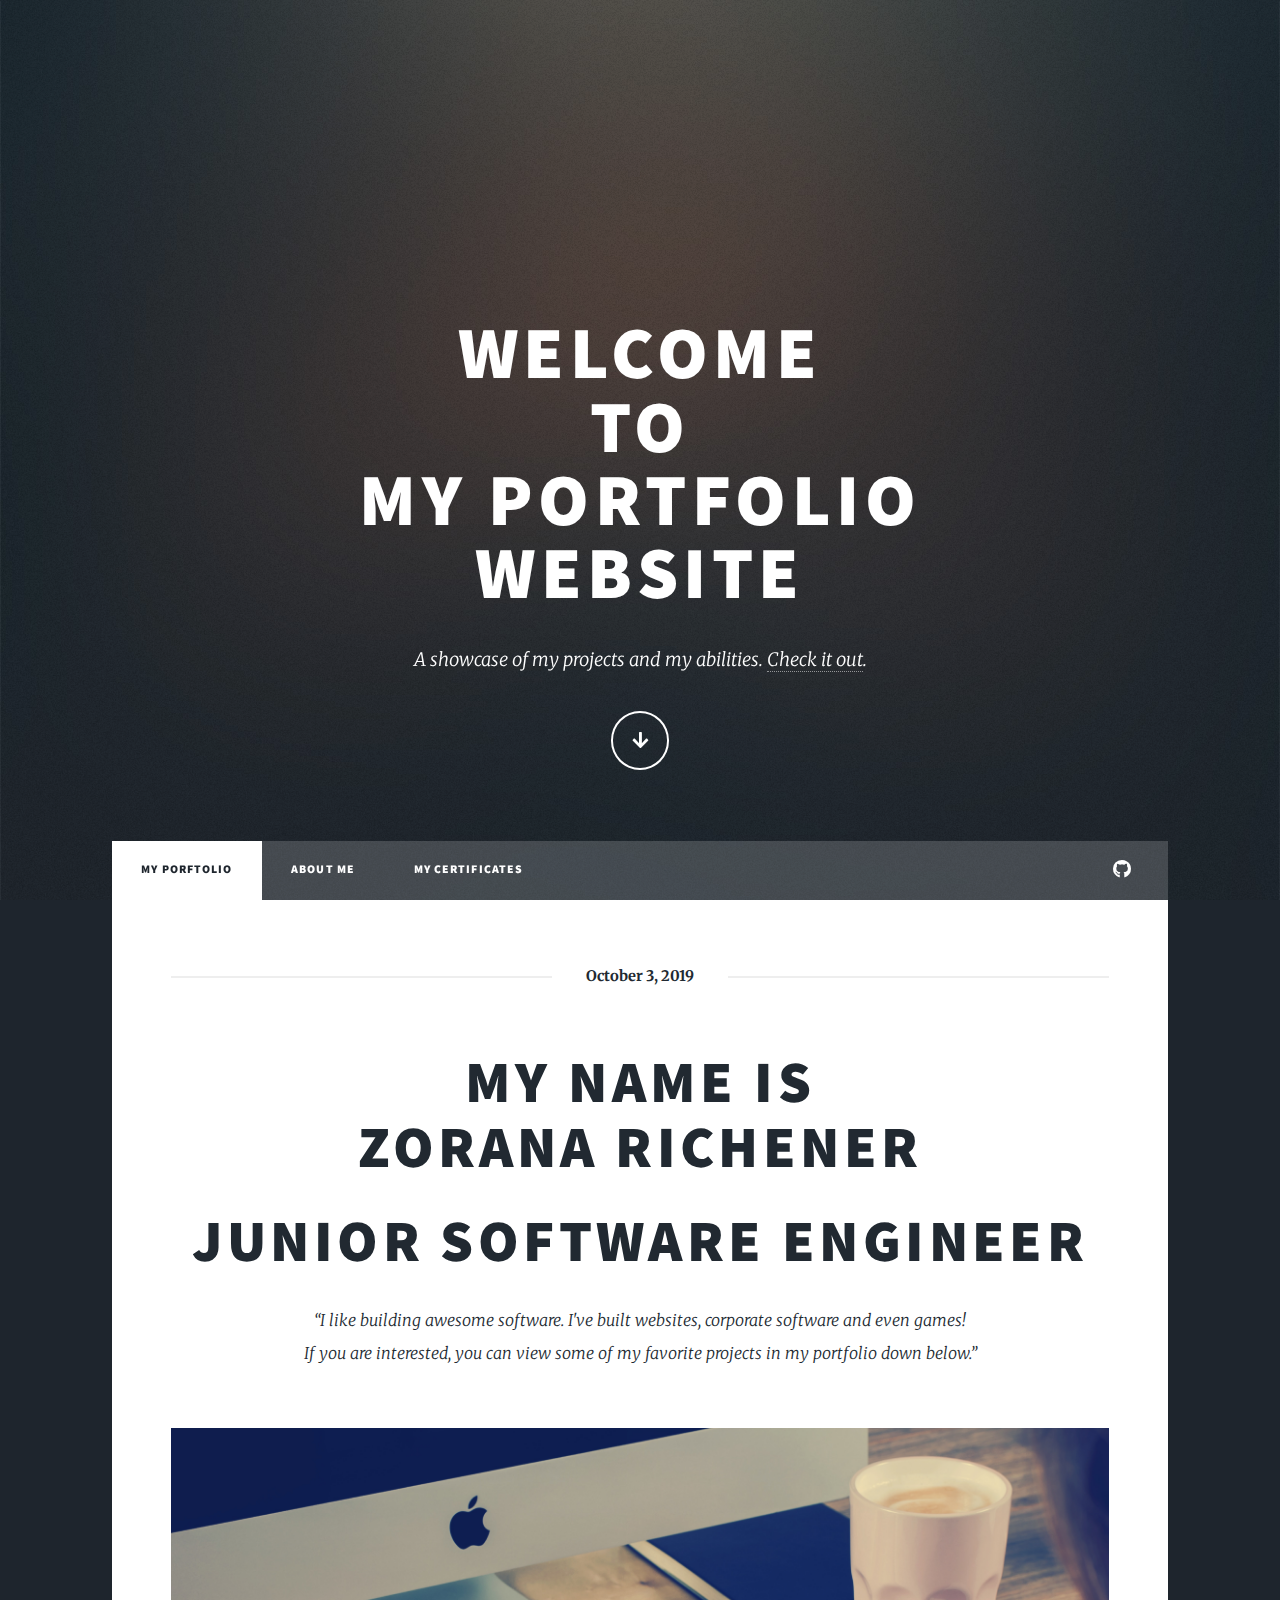
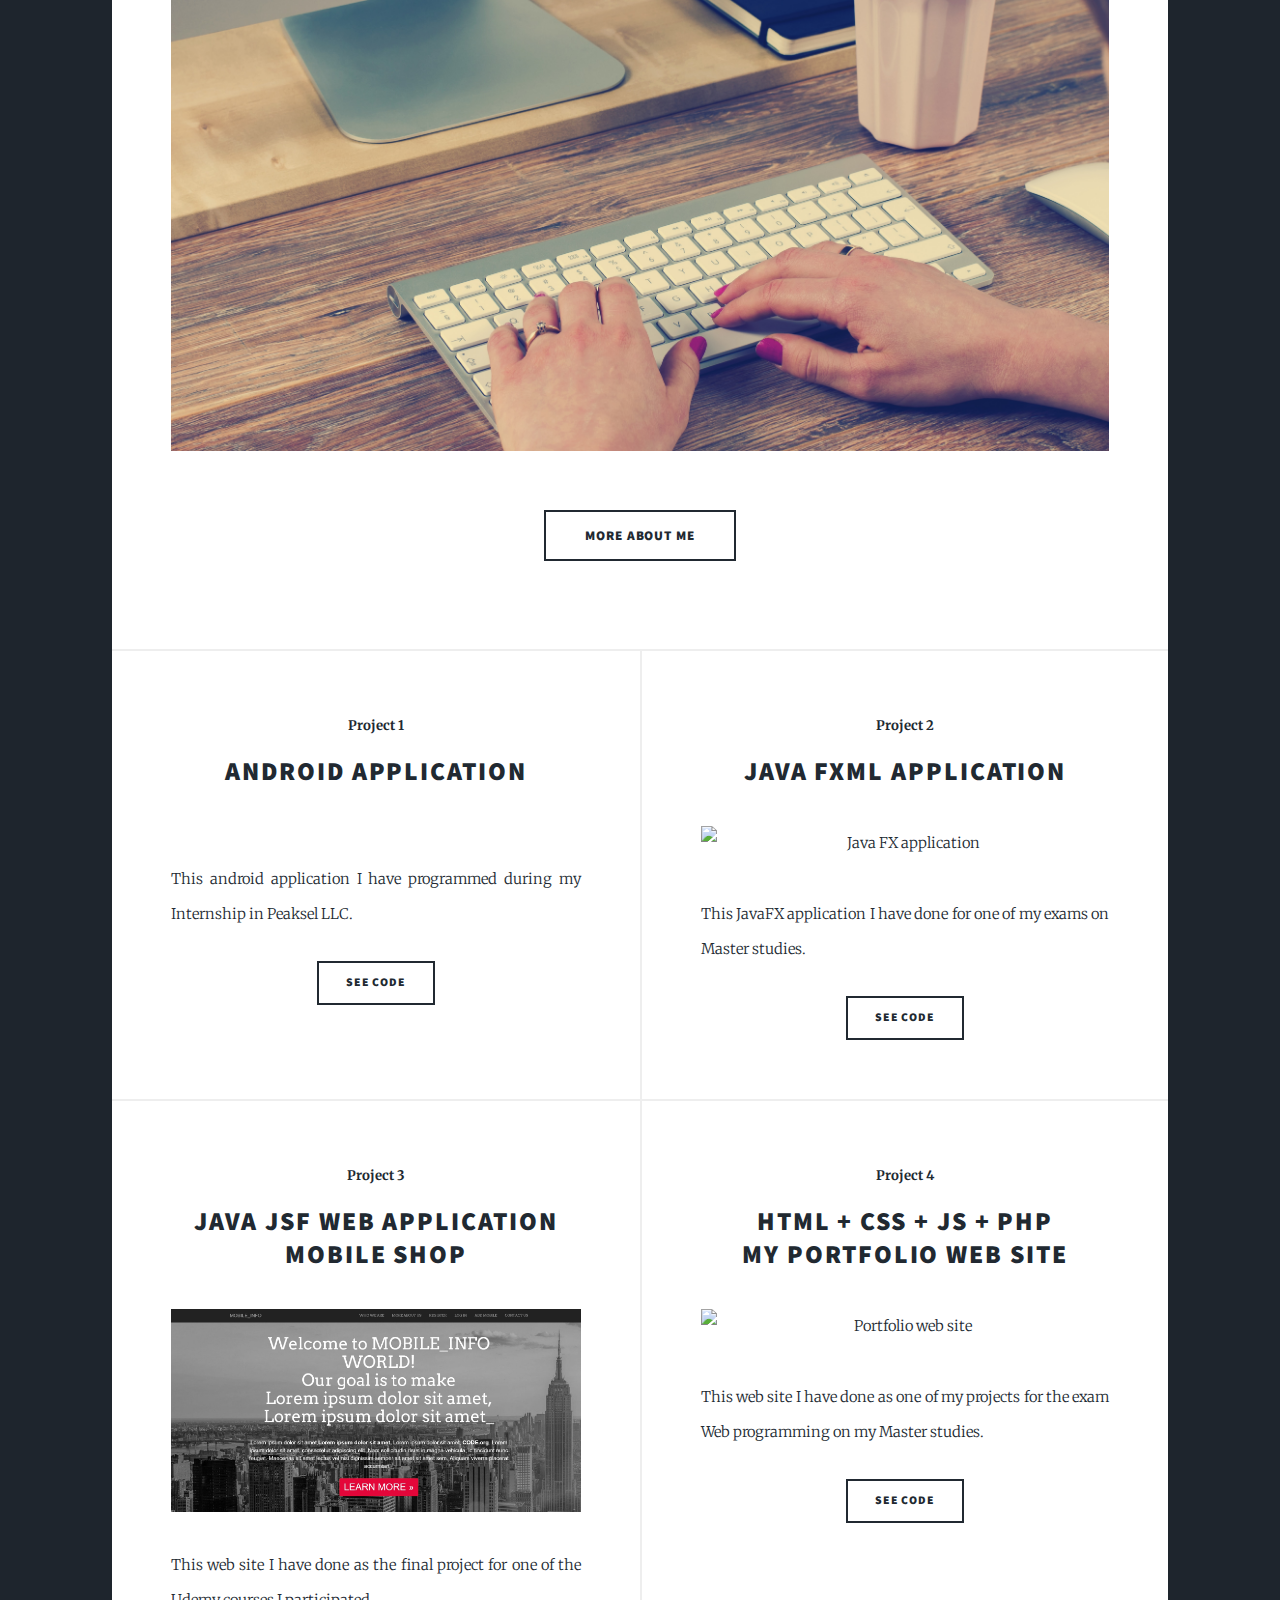
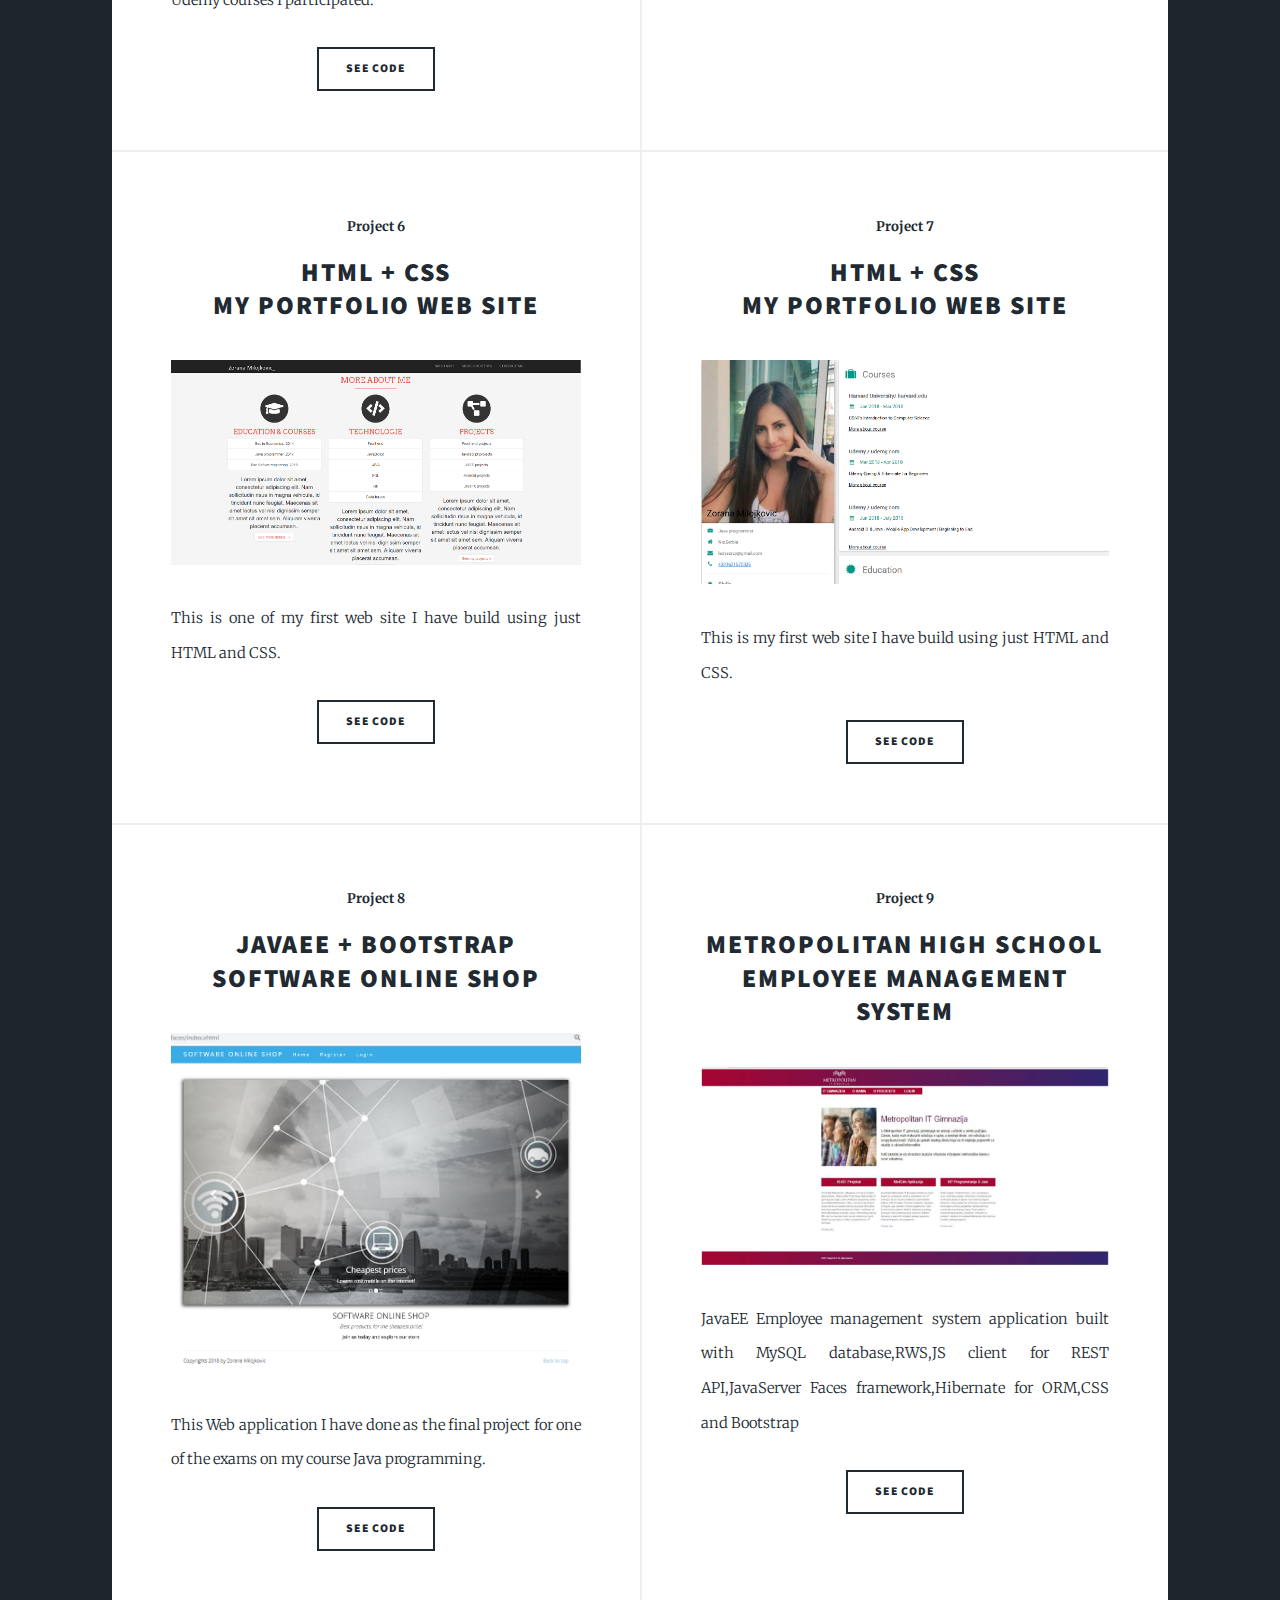
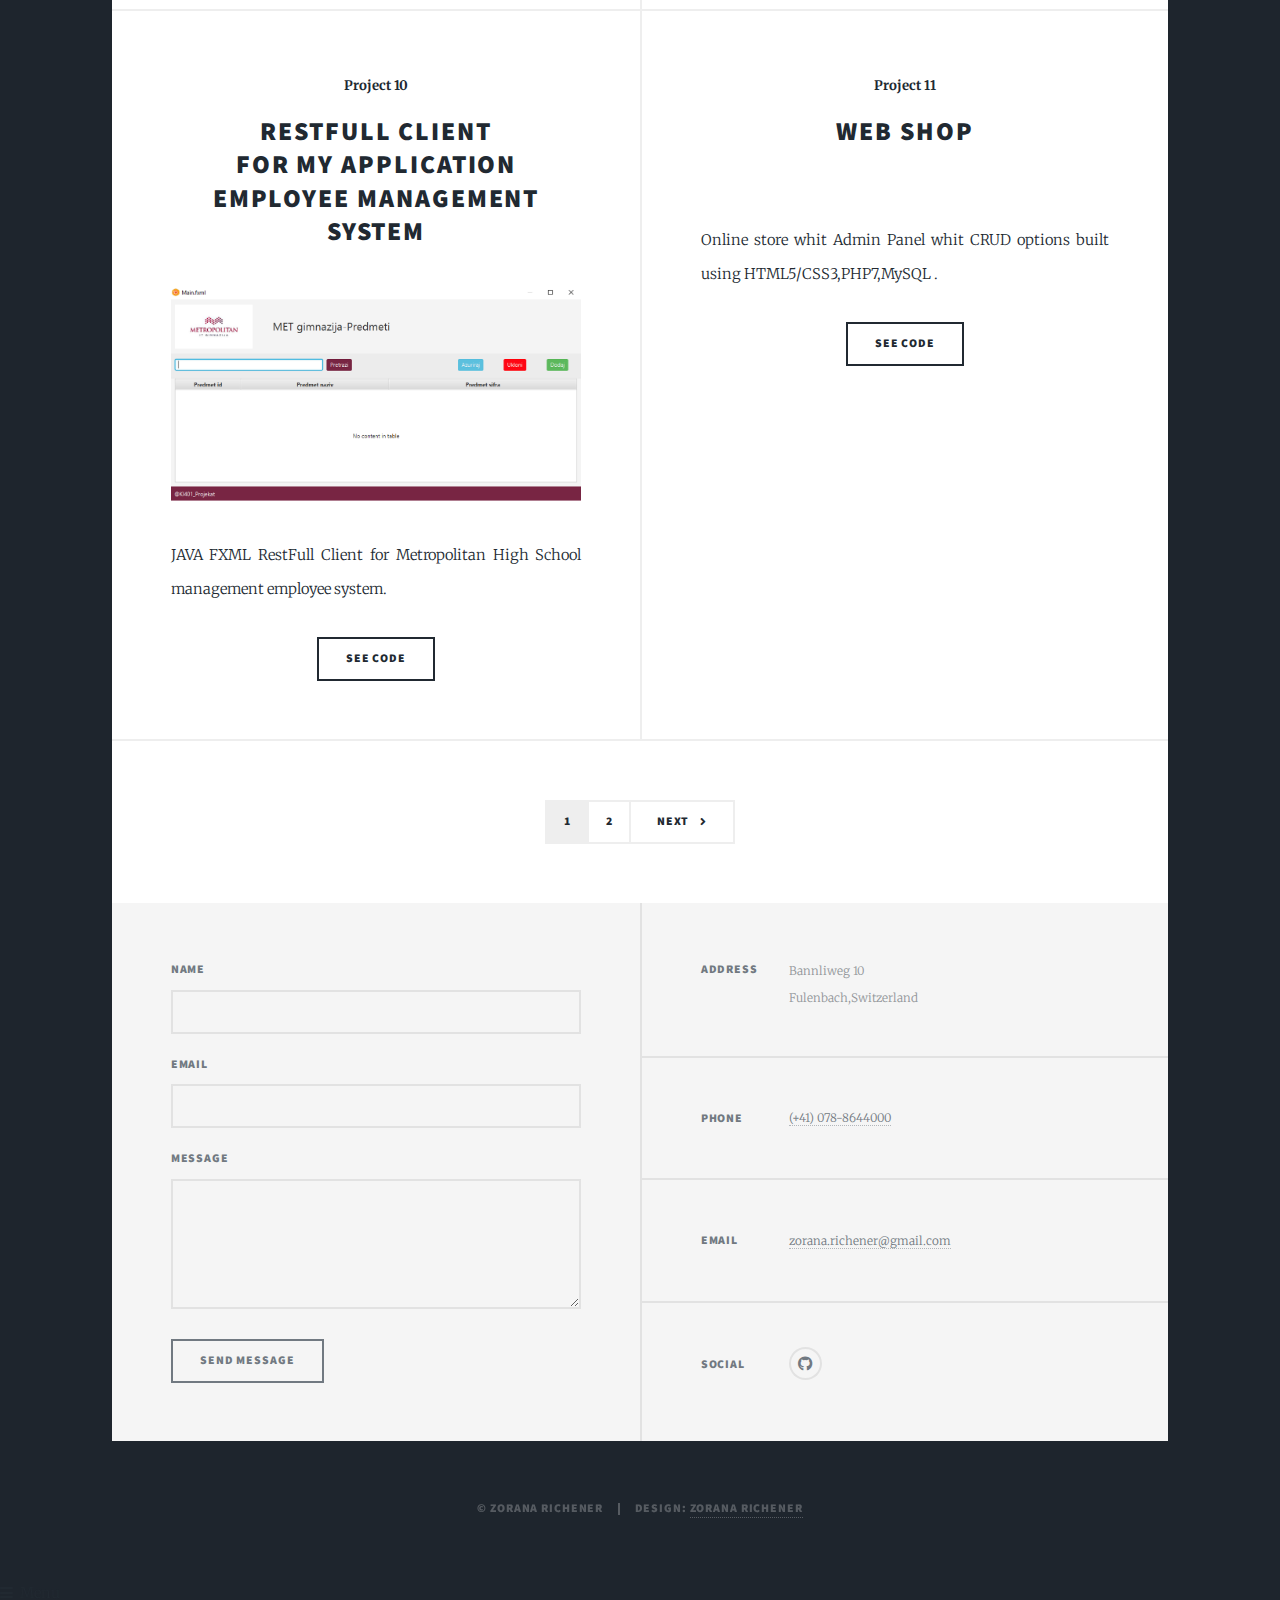
==== commit e22e95ce: "Update index.html" ====
--- a/index.html
+++ b/index.html
@@ -19,7 +19,7 @@
 						to<br />
 					 my Portfolio<br />
 						website</h1>
-						
+
 						<p>A showcase of my projects and my abilities. <a href="#header">Check it out</a>.</p>
 						<ul class="actions">
 							<li><a href="#header" class="button icon solid solo fa-arrow-down scrolly">Continue</a></li>
@@ -37,12 +37,12 @@
 							<li class="active"><a href="index.html">My Porftolio</a></li>
 							<li><a href="about_me.html">About me</a></li>
 							<li><a href="certificates.html">My certificates</a></li>
-							
-							
+
+
 						</ul>
 						<ul class="icons">
-							
-							
+
+
 							<li><a href="https://github.com/ZoranaRichener" class="icon brands fa-github"><span class="label">GitHub</span></a></li>
 						</ul>
 					</nav>
@@ -57,11 +57,11 @@
 									<h2><a href="#">My name is <br />
 									Zorana Richener</a></h2>
 									<h1>Junior software engineer</h1>
-									
-									
+
+
 									<p>“I like building awesome software. I've built websites, corporate software and even games! <br />
 										If you are interested, you can view some of my favorite projects in my portfolio down below.”
-								
+
 									</p>
 								</header>
 								<a href="#" class="image main"><img src="images/main.jpg" alt="" /></a>
@@ -76,12 +76,12 @@
 									<header>
 										<span class="date">Project 1</span>
 										<h2><a href="#">Android Application<br />
-										Peaksel </a></h2>
-									</header>
-									<a href="#" class="image fit"><img src="images/peakselapp.jpg" alt="" /></a>
-									<p>Donec eget ex magna. Interdum et malesuada fames ac ante ipsum primis in faucibus. Pellentesque venenatis dolor imperdiet dolor mattis sagittis magna etiam.</p>
-									<ul class="actions special">
-										<li><a href="https://github.com/ZoranaRichener/peakselApp" class="button">See code</a></li>
+										 </a></h2>
+									</header>
+									<a href="images/android.jpg" class="image fit"><img src="images/android.jpg" alt="" /></a>
+									<p>This android application I have programmed during my Internship in Peaksel LLC.</p>
+									<ul class="actions special">
+										<li><a href="https://github.com/ZoranaRichener/AndroidApplication" class="button">See code</a></li>
 									</ul>
 								</article>
 								<article>
@@ -90,10 +90,10 @@
 										<h2><a href="#">Java FXML Application<br />
 										</a></h2>
 									</header>
-									<a href="#" class="image fit"><img src="images/tehnicki3.jpg" alt="" /></a>
-									<p>Donec eget ex magna. Interdum et malesuada fames ac ante ipsum primis in faucibus. Pellentesque venenatis dolor imperdiet dolor mattis sagittis magna etiam.</p>
-									<ul class="actions special">
-										<li><a href="#" class="button">See code</a></li>
+									<a href="images/javafx.jpg" class="image fit"><img src="images/javafx.jpg" alt="Java FX application" /></a>
+									<p>This JavaFX application I have done for one of my exams on Master studies.</p>
+									<ul class="actions special">
+										<li><a href="https://github.com/ZoranaRichener/Java-FXML-application" class="button">See code</a></li>
 									</ul>
 								</article>
 								<article>
@@ -102,8 +102,8 @@
 										<h2><a href="#">Java JSF Web Application<br />
 										Mobile Shop </a></h2>
 									</header>
-									<a href="#" class="image fit"><img src="images/mobile_info.jpg" alt="" /></a>
-									<p>Donec eget ex magna. Interdum et malesuada fames ac ante ipsum primis in faucibus. Pellentesque venenatis dolor imperdiet dolor mattis sagittis magna etiam.</p>
+									<a href="images/mobile_info.jpg" class="image fit"><img src="images/mobile_info.jpg" alt="" /></a>
+									<p>This web site I have done as the final project for one of the Udemy courses I participated.</p>
 									<ul class="actions special">
 										<li><a href="https://github.com/ZoranaRichener/mobile.info.com" class="button">See code</a></li>
 									</ul>
@@ -111,11 +111,11 @@
 								<article>
 									<header>
 										<span class="date">Project 4</span>
-										<h2><a href="#">HTML & CSS <br />
+										<h2><a href="#">HTML + CSS + JS + PHP<br />
 										My portfolio web site</a></h2>
 									</header>
-									<a href="#" class="image fit"><img src="images/portfolio_web_site.jpg" alt="" /></a>
-									<p>Donec eget ex magna. Interdum et malesuada fames ac ante ipsum primis in faucibus. Pellentesque venenatis dolor imperdiet dolor mattis sagittis magna etiam.</p>
+									<a href="images/portfolio1.jpg" class="image fit"><img src="images/portfolio1.jpg" alt="Portfolio web site " /></a>
+									<p>This web site I have done as one of my projects for the exam Web programming on my Master studies.</p>
 									<ul class="actions special">
 										<li><a href="https://github.com/ZoranaRichener/myPorftolio1" class="button">See code</a></li>
 									</ul>
@@ -126,8 +126,8 @@
 										<h2><a href="#">HTML + CSS<br />
 										My portfolio web site</a></h2>
 									</header>
-									<a href="#" class="image fit"><img src="images/cv2.png" alt="" /></a>
-									<p>Donec eget ex magna. Interdum et malesuada fames ac ante ipsum primis in faucibus. Pellentesque venenatis dolor imperdiet dolor mattis sagittis magna etiam.</p>
+									<a href="images/cv2.png" class="image fit"><img src="images/cv2.png" alt="" /></a>
+									<p>This is one of my first web site I have build using just HTML and CSS. </p>
 									<ul class="actions special">
 										<li><a href="#" class="button">See code</a></li>
 									</ul>
@@ -138,8 +138,8 @@
 										<h2><a href="#">HTML + CSS<br />
 										My portfolio web site</a></h2>
 									</header>
-									<a href="#" class="image fit"><img src="images/cv1.png" alt="" /></a>
-									<p>Donec eget ex magna. Interdum et malesuada fames ac ante ipsum primis in faucibus. Pellentesque venenatis dolor imperdiet dolor mattis sagittis magna etiam.</p>
+									<a href="images/cv1.png" class="image fit"><img src="images/cv1.png" alt="" /></a>
+									<p>This is my first web site I have build using just HTML and CSS.</p>
 									<ul class="actions special">
 										<li><a href="#" class="button">See code</a></li>
 									</ul>
@@ -150,8 +150,8 @@
 										<h2><a href="#">JavaEE + Bootstrap<br />
 										Software online shop</a></h2>
 									</header>
-									<a href="#" class="image fit"><img src="images/index.png" alt="" /></a>
-									<p>Donec eget ex magna. Interdum et malesuada fames ac ante ipsum primis in faucibus. Pellentesque venenatis dolor imperdiet dolor mattis sagittis magna etiam.</p>
+									<a href="images/index.png" class="image fit"><img src="images/index.png" alt="" /></a>
+									<p>This Web application I have done as the final project for one of the exams on my course Java programming.</p>
 									<ul class="actions special">
 										<li><a href="https://github.com/ZoranaRichener/sofware.webshop.com" class="button">See code</a></li>
 									</ul>
@@ -159,23 +159,24 @@
 								<article>
 									<header>
 										<span class="date">Project 9</span>
-										<h2><a href="#">JSF + Bootstrap + RestFull<br />
+										<h2><a href="#">Metropolitan High School<br />
 										Employee management system</a></h2>
 									</header>
-									<a href="#" class="image fit"><img src="images/jsf_app.png" alt="" /></a>
-									<p>Donec eget ex magna. Interdum et malesuada fames ac ante ipsum primis in faucibus. Pellentesque venenatis dolor imperdiet dolor mattis sagittis magna etiam.</p>
+									<a href="images/jsf_app.png" class="image fit"><img src="images/jsf_app.png" alt="" /></a>
+									<p>
+										JavaEE Employee management system application built with MySQL database,RWS,JS client for REST API,JavaServer Faces framework,Hibernate for ORM,CSS and Bootstrap</p>
 									<ul class="actions special">
 										<li><a href="https://github.com/ZoranaRichener/ems.com" class="button">See code</a></li>
 									</ul>
 								</article>
 								<article>
 									<header>
-										<span class="date">JAVA FXML RestFull Client</span>
+										<span class="date">Project 10</span>
 										<h2><a href="#">RestFull client<br />
 										 for my application Employee management system</a></h2>
 									</header>
-									<a href="#" class="image fit"><img src="images/jxfml_klijent.png" alt="" /></a>
-									<p>Donec eget ex magna. Interdum et malesuada fames ac ante ipsum primis in faucibus. Pellentesque venenatis dolor imperdiet dolor mattis sagittis magna etiam.</p>
+									<a href="images/jxfml_klijent.png" class="image fit"><img src="images/jxfml_klijent.png" alt="" /></a>
+									<p>JAVA FXML RestFull Client for Metropolitan High School management employee system.</p>
 									<ul class="actions special">
 										<li><a href="https://github.com/ZoranaRichener/javafx.restclient" class="button">See code</a></li>
 									</ul>
@@ -183,13 +184,13 @@
 								<article>
 									<header>
 										<span class="date">Project 11</span>
-										<h2><a href="#">Augue lorem<br />
-										primis vestibulum</a></h2>
-									</header>
-									<a href="#" class="image fit"><img src="images/jsf_app.png" alt="" /></a>
-									<p>Donec eget ex magna. Interdum et malesuada fames ac ante ipsum primis in faucibus. Pellentesque venenatis dolor imperdiet dolor mattis sagittis magna etiam.</p>
-									<ul class="actions special">
-										<li><a href="#" class="button">See code</a></li>
+										<h2><a href="#">Web shop<br />
+										</a></h2>
+									</header>
+									<a href="images/webshop.png" class="image fit"><img src="images/webshop.png" alt="" /></a>
+									<p>Online store whit Admin Panel whit CRUD options built using HTML5/CSS3,PHP7,MySQL .</p>
+									<ul class="actions special">
+										<li><a href="https://github.com/ZoranaRichener/WebShop" class="button">See code</a></li>
 									</ul>
 								</article>
 							</section>
@@ -200,7 +201,7 @@
 									<!--<a href="#" class="previous">Prev</a>-->
 									<a href="#" class="page active">1</a>
 									<a href="#" class="page">2</a>
-							
+
 									<a href="#" class="next">Next</a>
 								</div>
 							</footer>
@@ -247,7 +248,7 @@
 							<section>
 								<h3>Social</h3>
 								<ul class="icons alt">
-									
+
 									<li><a href="https://github.com/ZoranaRichener" class="icon brands alt fa-github"><span class="label">GitHub</span></a></li>
 								</ul>
 							</section>
@@ -271,4 +272,4 @@
 			<script src="assets/js/main.js"></script>
 
 	</body>
-</html>+</html>
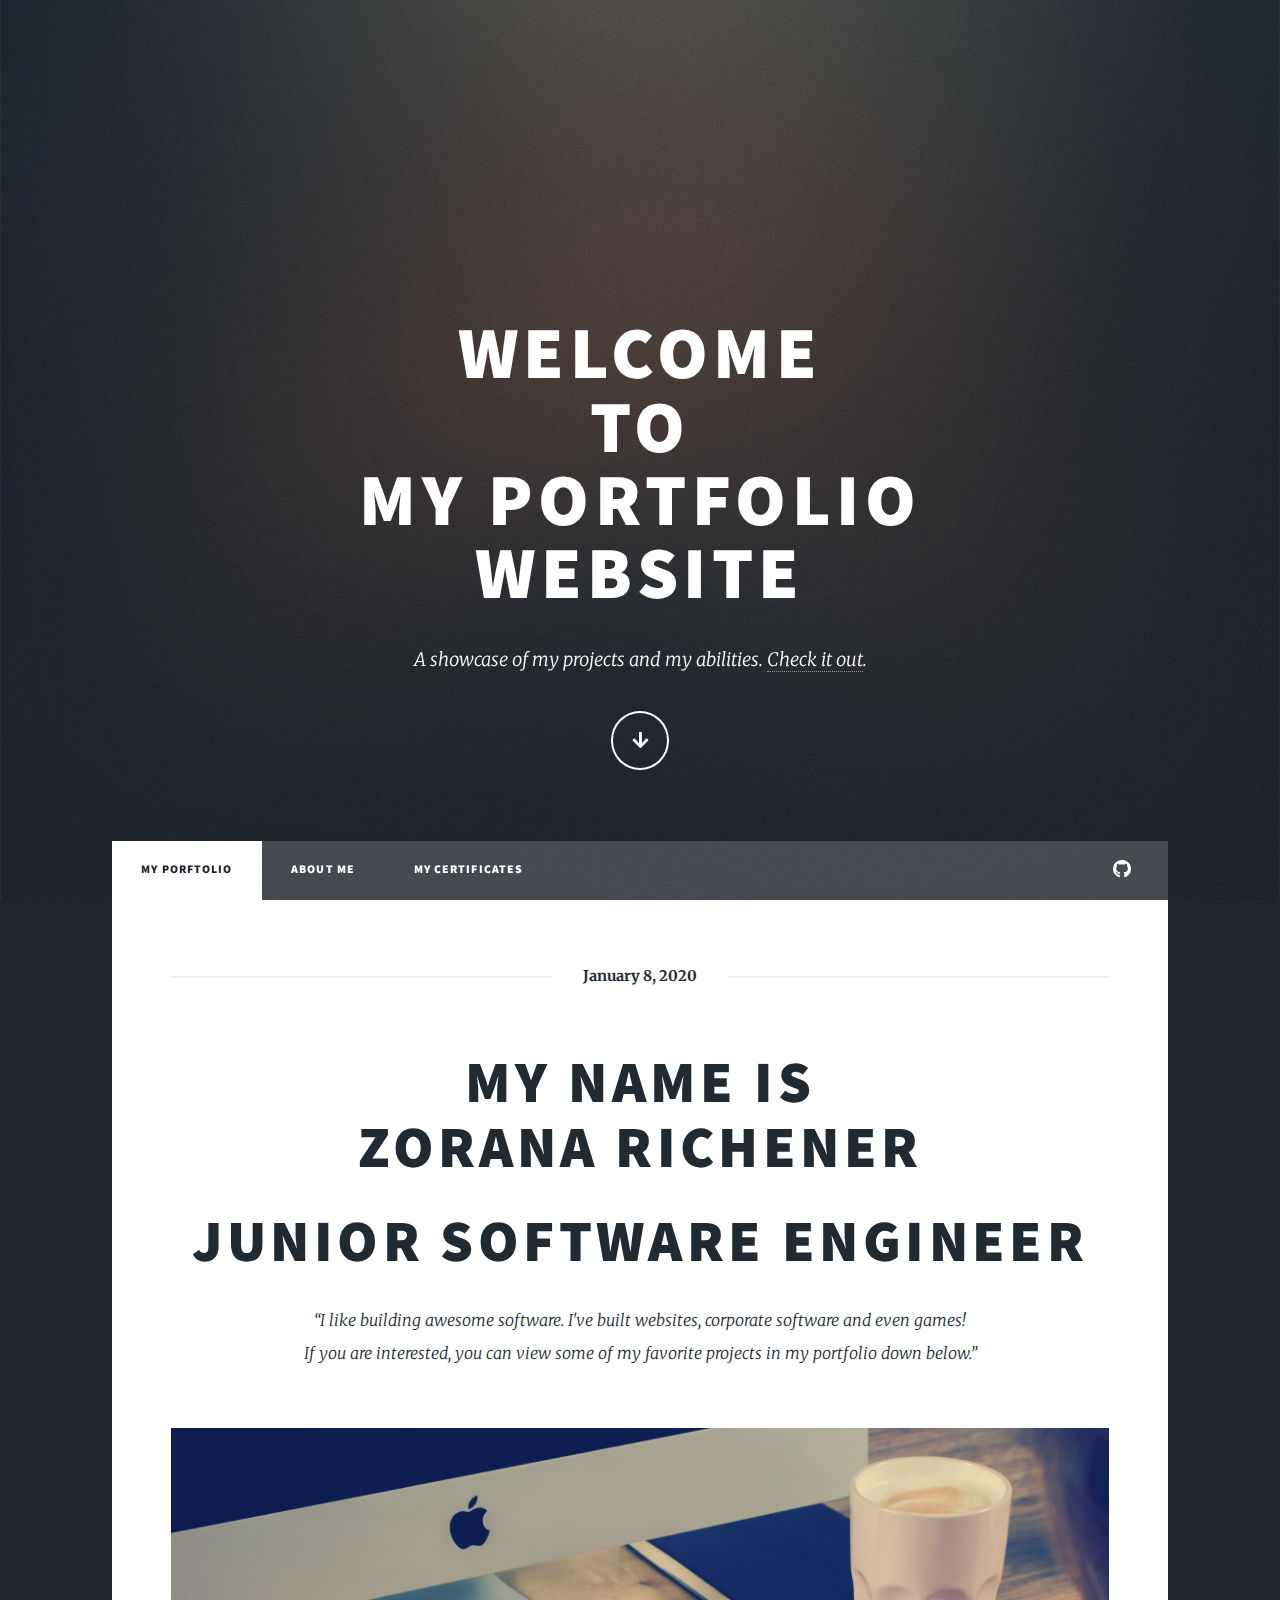
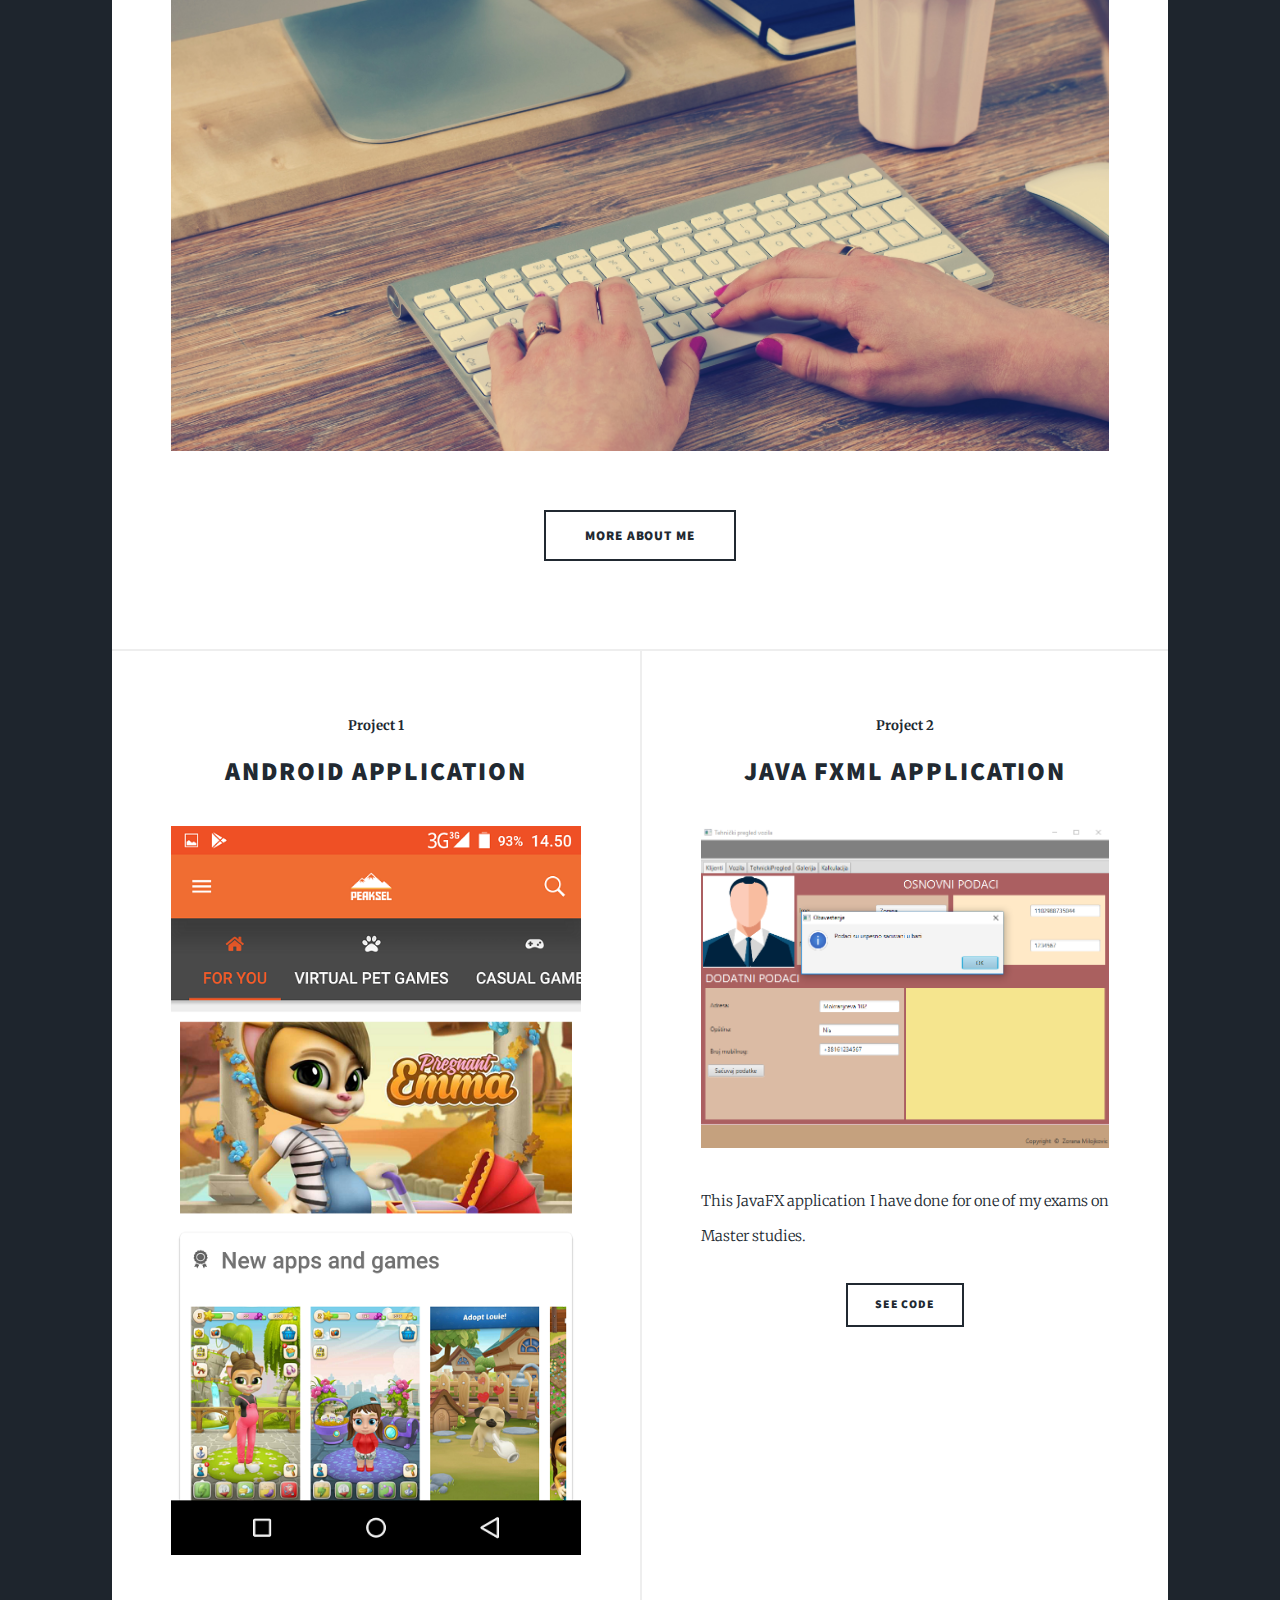
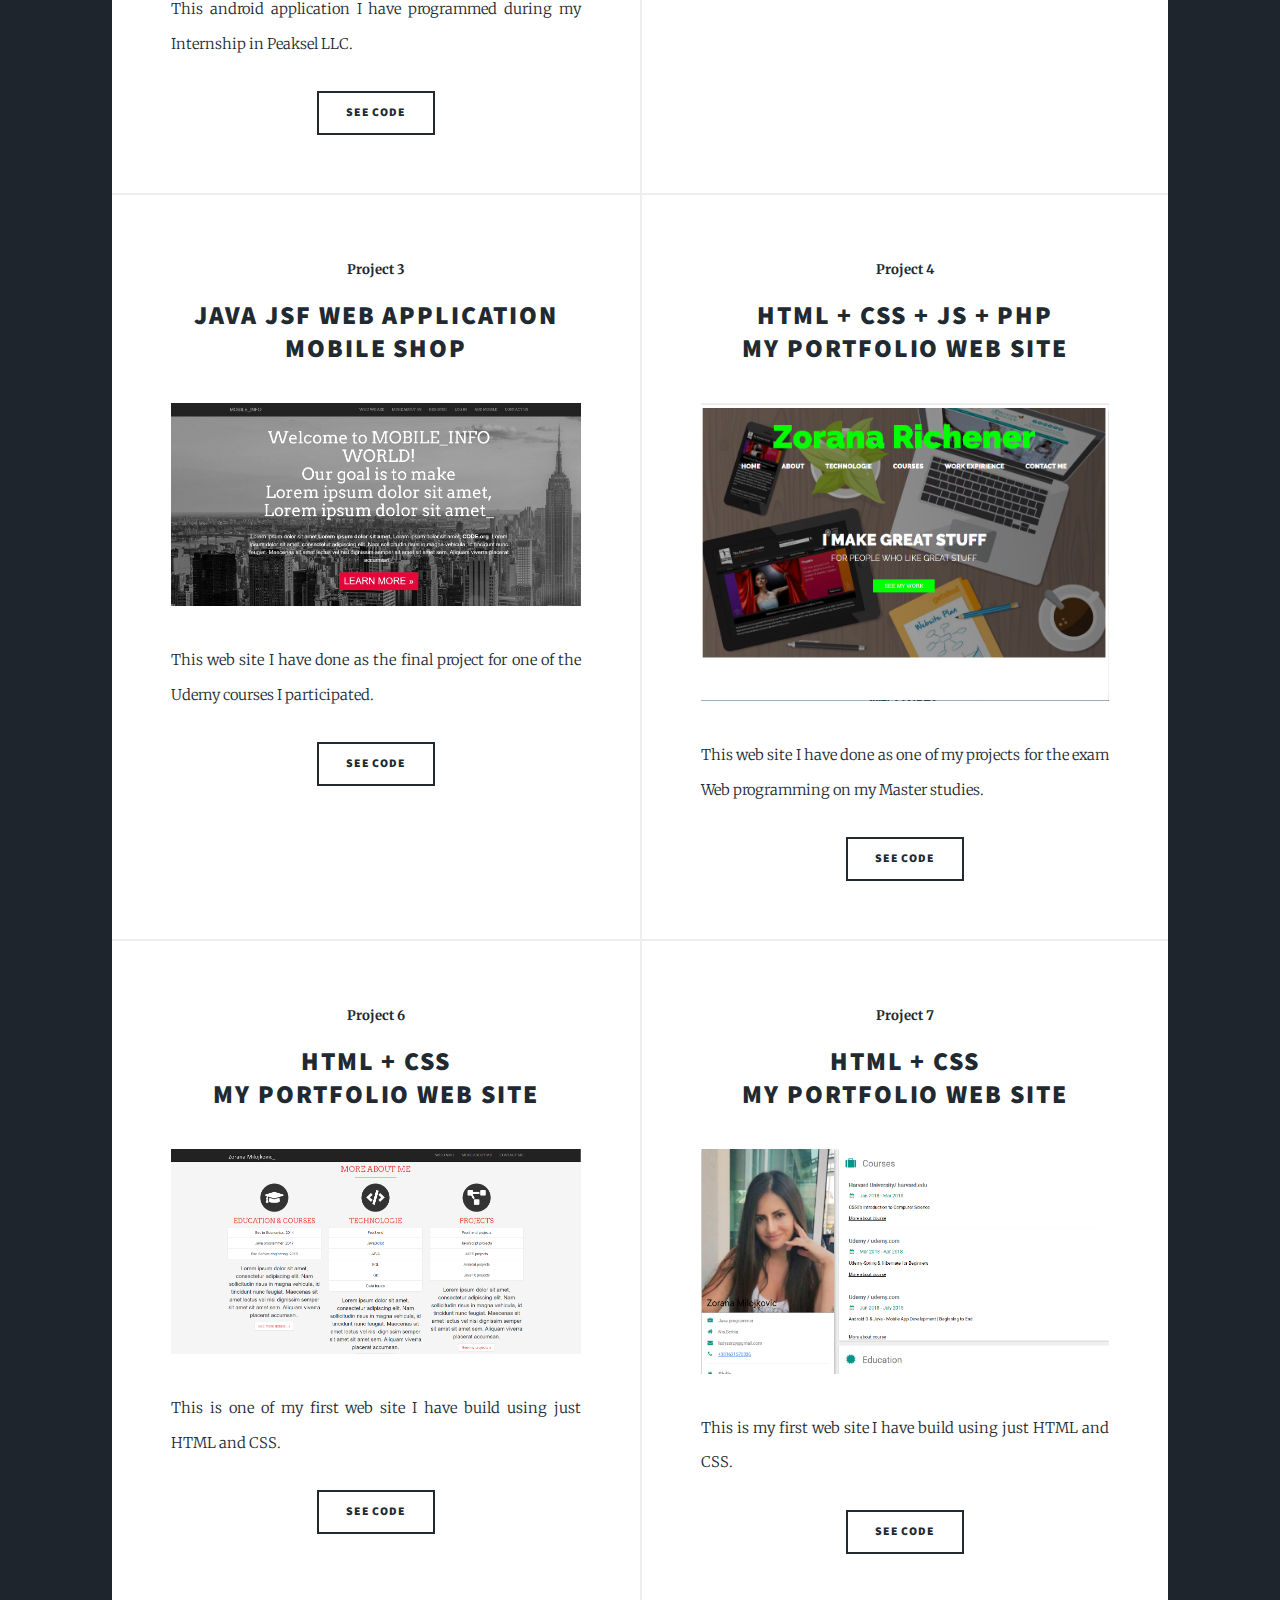
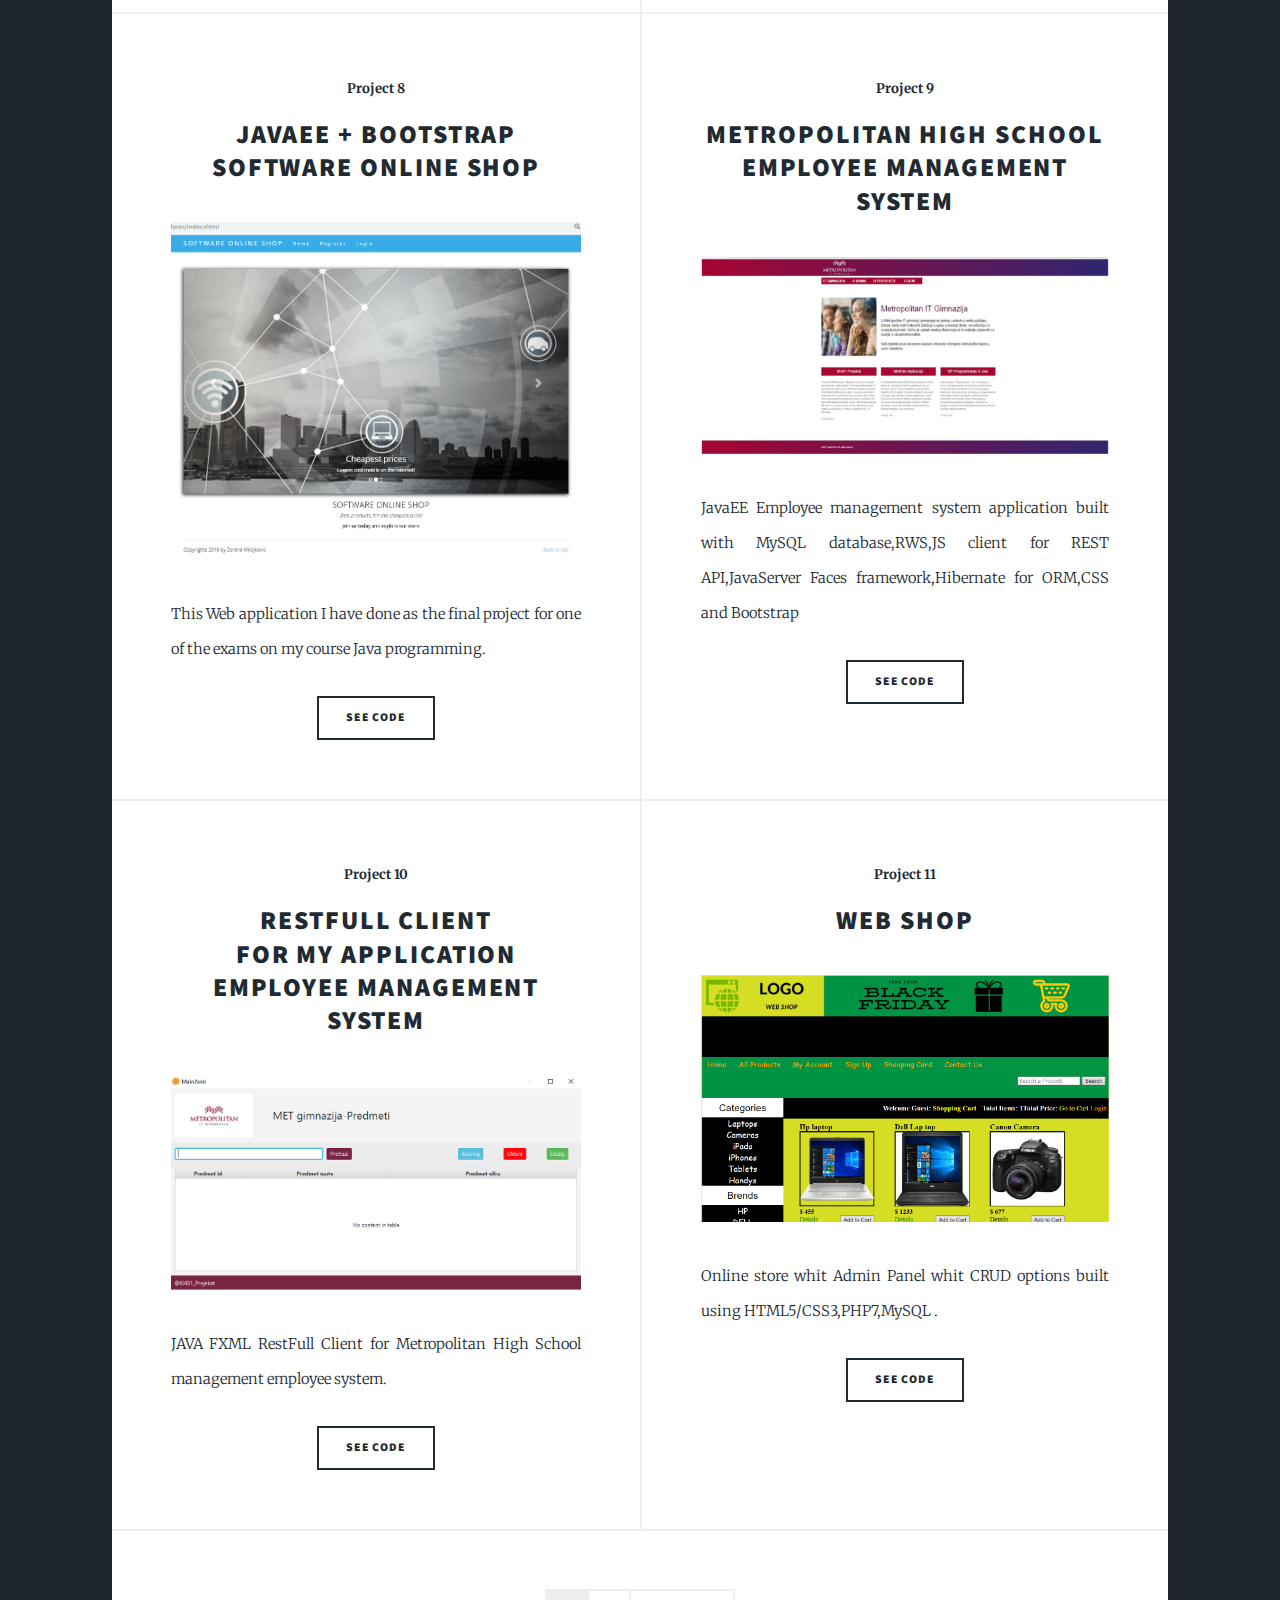
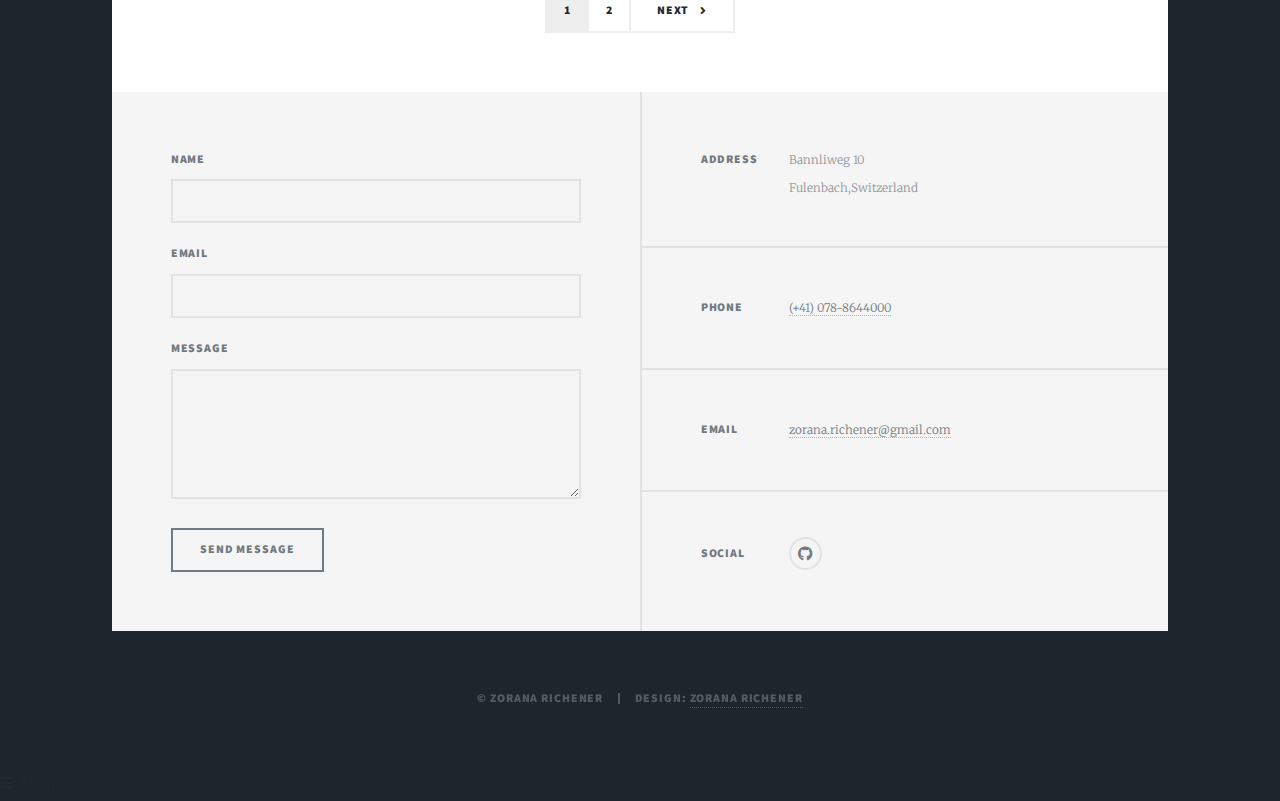
==== commit 4faea24f: "Update index.html" ====
--- a/index.html
+++ b/index.html
@@ -53,7 +53,7 @@
 						<!-- Featured Post -->
 							<article class="post featured">
 								<header class="major">
-									<span class="date">October 3, 2019</span>
+									<span class="date">January 8, 2020</span>
 									<h2><a href="#">My name is <br />
 									Zorana Richener</a></h2>
 									<h1>Junior software engineer</h1>
